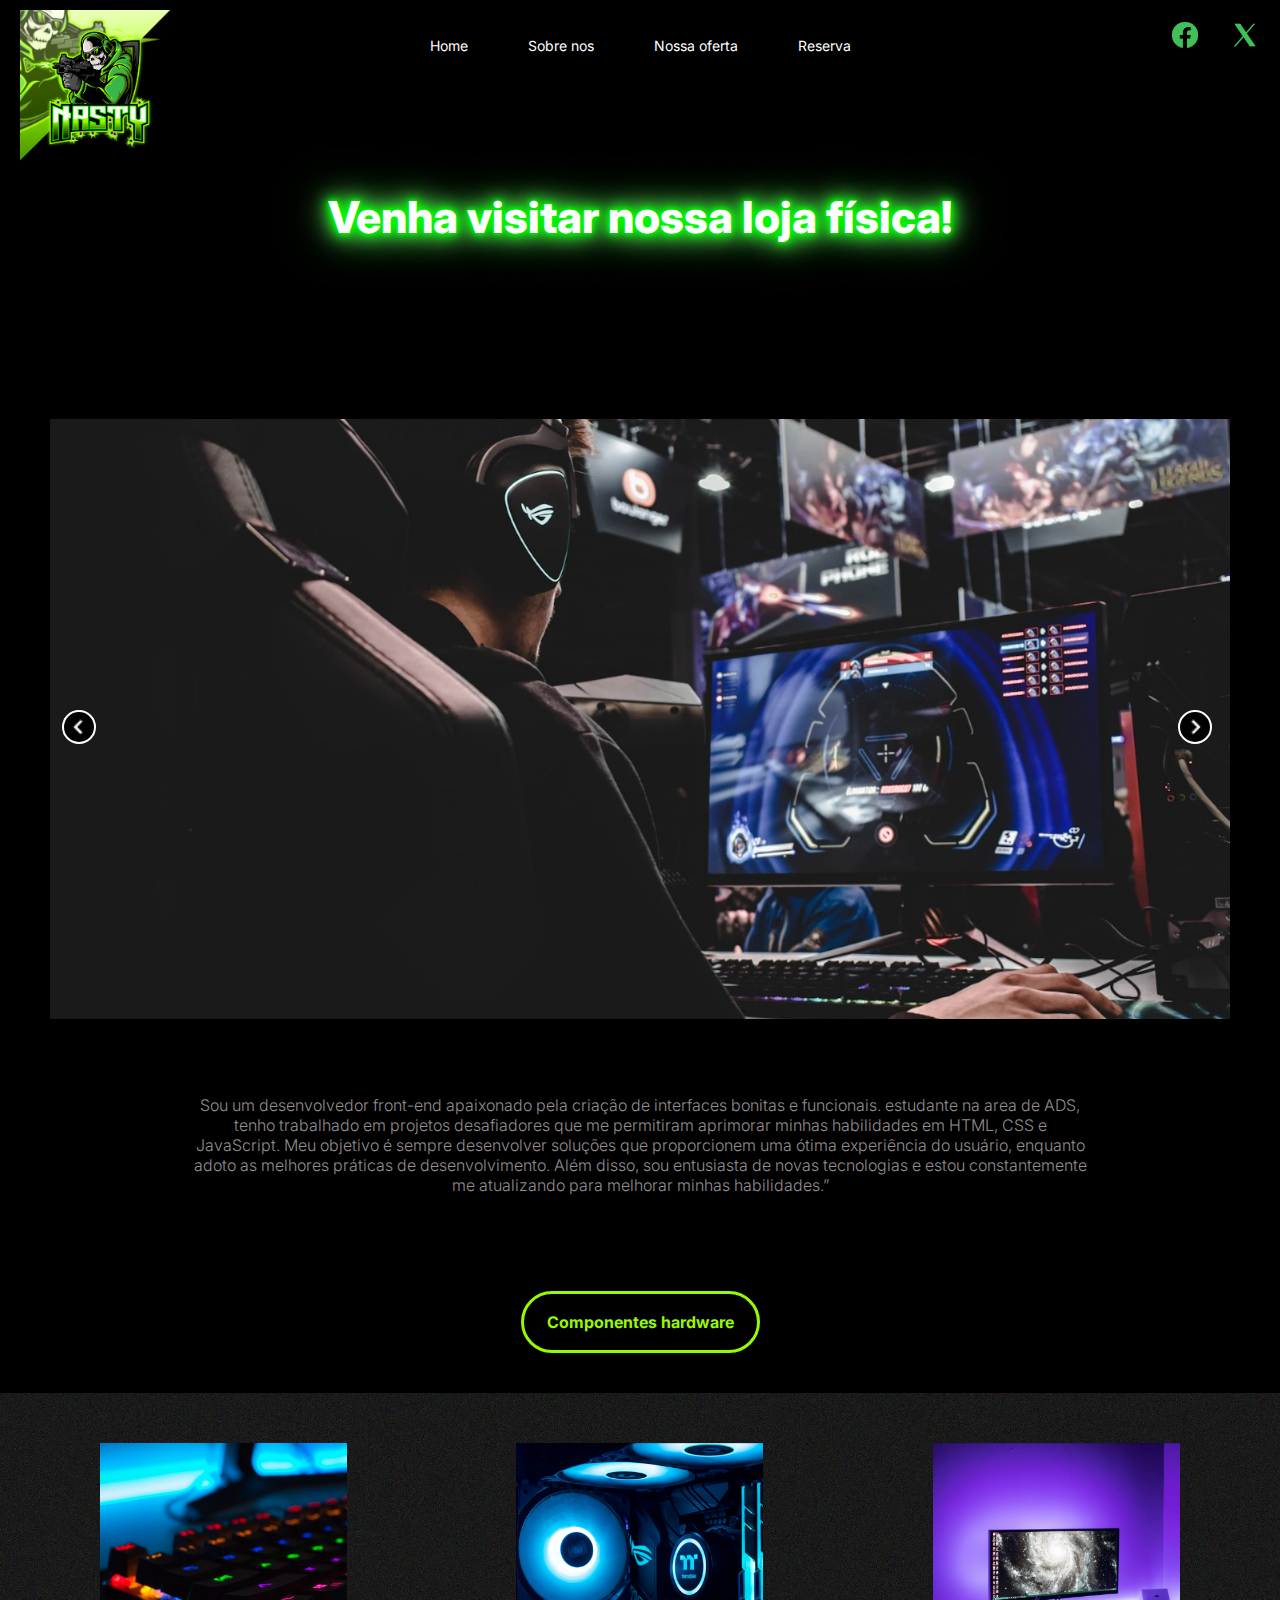
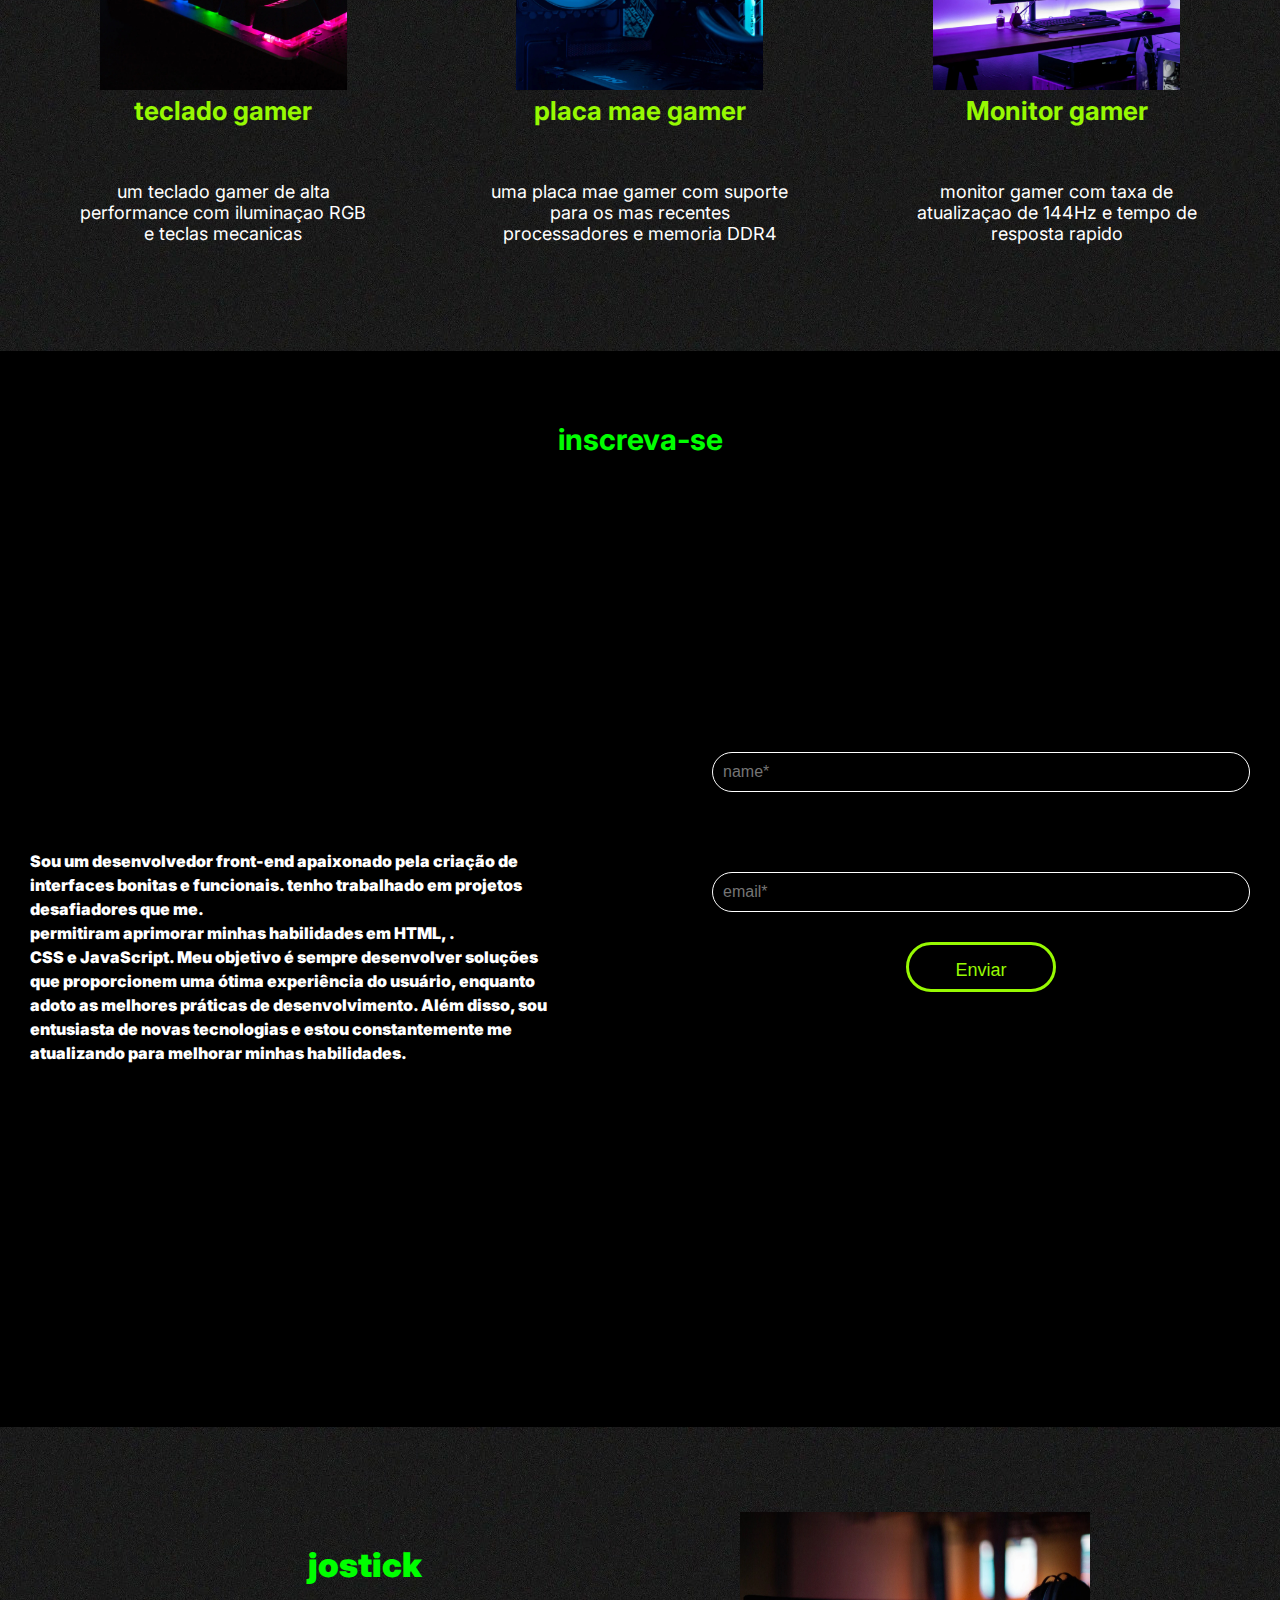
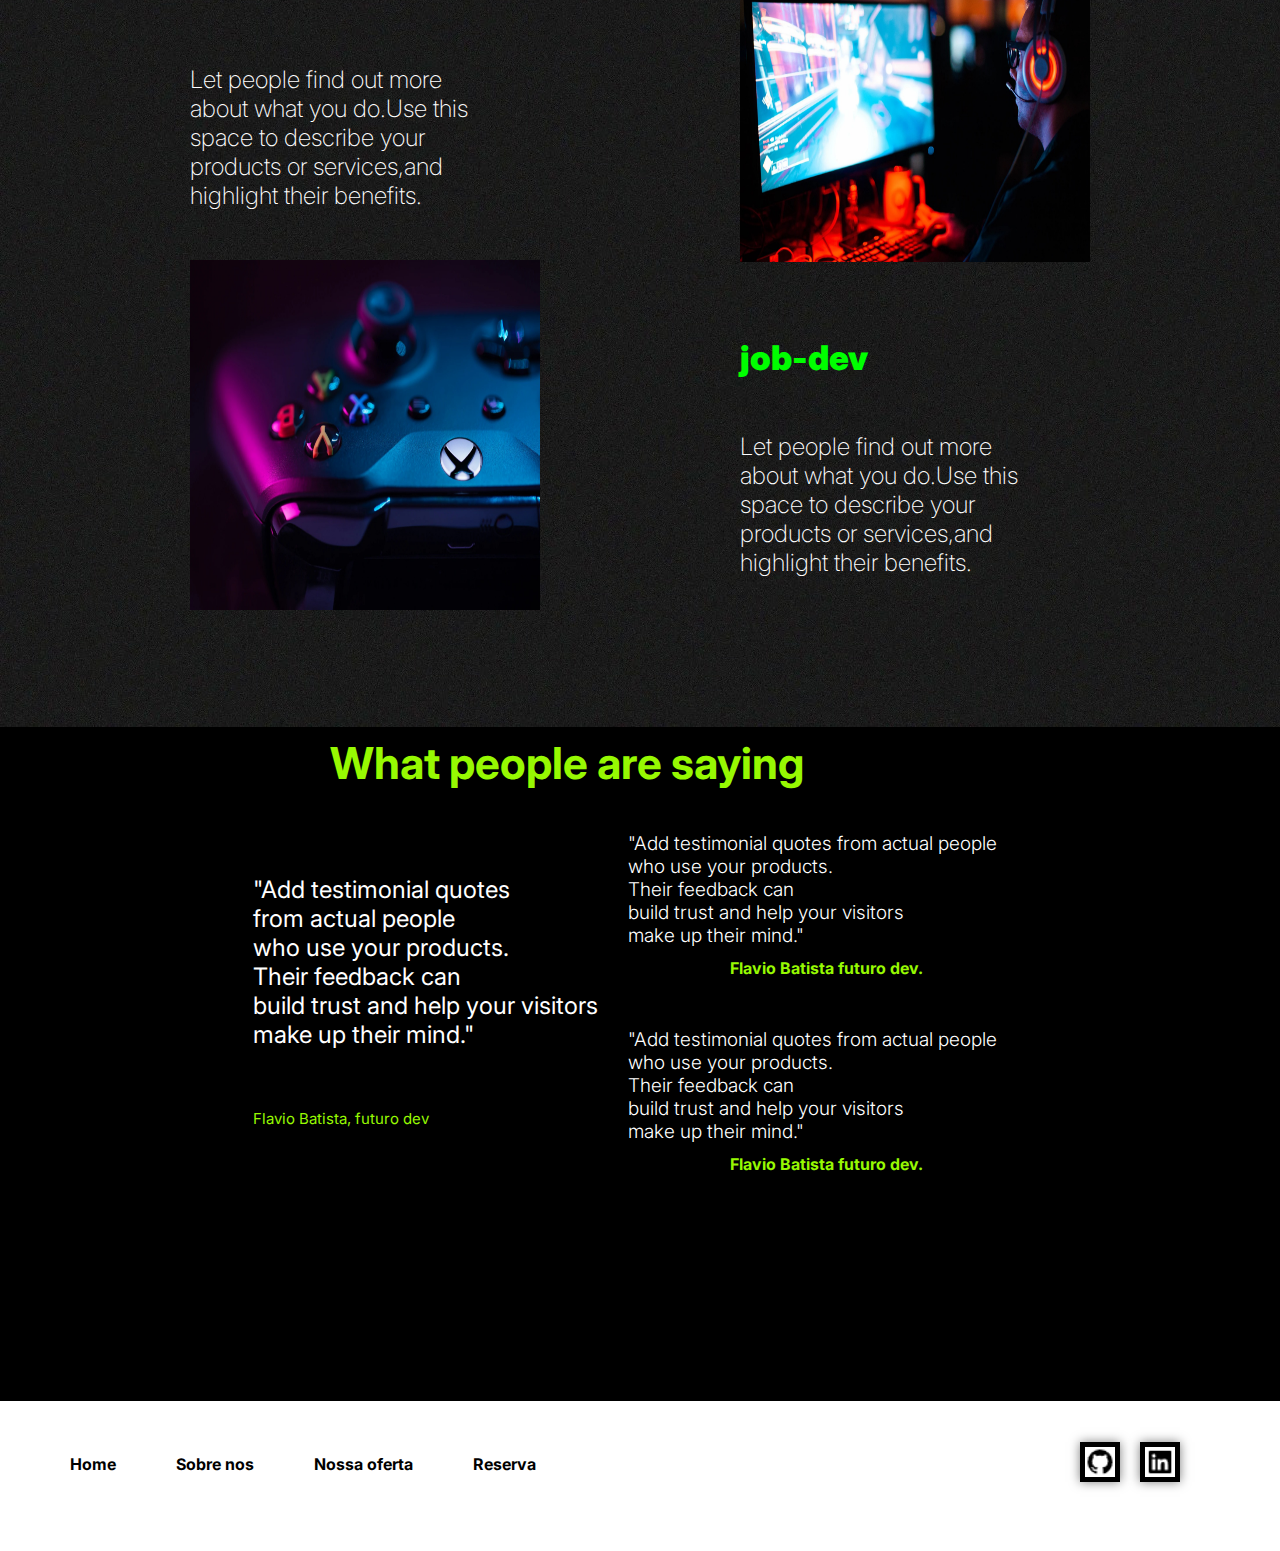
==== index.html @ 07b40cca "meu layout" ====
<!DOCTYPE html>
<html lang="pt-br">

<head>

    <link rel="preconnect" href="https://fonts.googleapis.com">
    <link rel="preconnect" href="https://fonts.gstatic.com" crossorigin>
    <link href="https://fonts.googleapis.com/css2?family=Inter:wght@100..900&display=swap" rel="stylesheet">



    <meta charset="UTF-8" />
    <meta http-equiv="X-UA-Compatible" content="IE=adge" />
    <meta name="viewport" content="width=device-width,
     initial-scale=1.0">
    <title>Layout Proprio</title>
    <link rel="stylesheet" href="style.css" />
</head>

<body>

    <header>
        <nav>
            <ul>
                <li><a href="#">Home</a></li>
                <li><a href="sobre-nos.html">Sobre nos</a></li>
                <li><a href="#">Nossa oferta</a></li>
                <li><a href="#">Reserva</a></li>
            </ul>
        </nav>

        <div class="logos">
            <img src="image/icone-x.png" alt="logo X">
            <img src="image/logo-facebook.png" alt="logo-facebook">

        </div>

        <div class="image3">
            <img src="image/logo-game2.png" alt="logo-game">
        </div>
    </header>


    <div class="info-box">
        <p class="neon-text">Venha visitar nossa loja física!</p>
    </div>

    <div class="carousel-container">

        <div class="carousel">
            <img src="image/carousel.img1.jpg" alt="imagem 1">
            <img src="image/carousel.img2.jpg" alt="imagem 2">
        </div>

        <div class="carousel-buttons">
            <button id="prev-button"><img src="image/arrow-left.png"></button>
            <button id="next-button"><img src="image/arrow-right.png"></button>
        </div>
    </div>
    </div>

    <div class="text-box">
        <p>Sou um desenvolvedor front-end apaixonado pela criação de interfaces bonitas e funcionais. estudante na area
            de ADS, tenho trabalhado em projetos desafiadores que me permitiram aprimorar minhas habilidades em HTML,
            CSS e JavaScript. Meu objetivo é sempre desenvolver soluções que proporcionem uma ótima experiência do
            usuário, enquanto adoto as melhores práticas de desenvolvimento. Além disso, sou entusiasta de novas
            tecnologias e estou constantemente me atualizando para melhorar minhas habilidades.”</p>

    </div>

    <div class="quote-box">
        <p>Componentes hardware</p>
    </div>

    <div class="image-container">

        <div class="image-item">
            <img src="image/teclado-img.jpg" alt="teclado">
            <h1>teclado gamer</h1>
            <p>um teclado gamer de alta performance com iluminaçao RGB e teclas mecanicas</p>
        </div>
        <div class="image-item">
            <img src="image/placa-mae.jpg" alt="placa mãe">
            <h1>placa mae gamer</h1>
            <p>uma placa mae gamer com suporte para os mas recentes processadores e memoria DDR4</p>
        </div>
        <div class="image-item">
            <img src="image/monitor-img.jpg" alt="monitor">
            <h1>Monitor gamer</h1>
            <p>monitor gamer com taxa de atualizaçao de 144Hz e tempo de resposta rapido</p>
        </div>
    </div>



    <section class="section-login">
        <p>inscreva-se</p>
    </section>

    <section class="form-section">
        <div class="text-container">
            <p>Sou um desenvolvedor front-end apaixonado pela criação de interfaces bonitas e funcionais.
                tenho trabalhado em projetos desafiadores que me.<br>
                permitiram aprimorar minhas habilidades em HTML, .<br>CSS e JavaScript.
                Meu objetivo é sempre desenvolver soluções que
                proporcionem uma ótima experiência do usuário,
                enquanto adoto as melhores práticas de desenvolvimento.
                Além disso, sou entusiasta de novas tecnologias
                e estou constantemente me atualizando para melhorar
                minhas habilidades.
            </p>
        </div>
        <div class="form-container">
            <input type="text" id="name" placeholder="name*">
            <input type="email" placeholder="email*">
            <button type="submit">Enviar</button>
        </div>
    </section>





    <section class="section4-box">
        <div class="box1-section4">

            <h1>jostick</h1>

            <p>Let people find out more<br>
                about what you do.Use this<br>
                space to describe your<br>
                products or services,and<br>
                highlight their benefits.</p>

            <img src="image/controle-img.jpg" alt="controle gamer">
        </div>




        <div class="box2-section4">

            <img src="image/dev-img.jpg" alt="dev no trabalho">

            <h2>job-dev</h2>

            <p>Let people find out more<br>
                about what you do.Use this<br>
                space to describe your<br>
                products or services,and<br>
                highlight their benefits.</p>
            </p>

        </div>

    </section>




    <section class="section5-box">

        <div class="text-section5">
            <h1>What people are saying</h1>
        </div>

        <div class="container">
            <div class="son1-box">
                <p>"Add testimonial quotes<br>
                    from actual people<br>
                    who use your products.<br>
                    Their feedback can<br>
                    build trust and help your visitors<br>
                    make up their mind."</p>

                <h2>Flavio Batista, futuro dev</h2>
            </div>

            <div class="son2-box">
                <p>"Add testimonial quotes from actual people<br>
                    who use your products.<br>
                    Their feedback can<br>
                    build trust and help your visitors<br>
                    make up their mind."</p>

                <h1>Flavio Batista futuro dev.</h1>

                <p>"Add testimonial quotes from actual people<br>
                    who use your products.<br>
                    Their feedback can<br>
                    build trust and help your visitors<br>
                    make up their mind."</p>
                <h1>Flavio Batista futuro dev.</h1>
            </div>
        </div>

    </section>



    <section class="section-footer">
        <nav>
            <ul>
                <li><a href="#">Home</a></li>
                <li><a href="sobre-nos.html">Sobre nos</a></li>
                <li><a href="#">Nossa oferta</a></li>
                <li><a href="#">Reserva</a></li>
            </ul>
        </nav>

        <div class="footer">
            <a href="https://github.com/Batistabjj">
                <img src="image/github-logo-24.png" alt="logo github">
            </a>



            <a
                href="https://www.linkedin.com/in/fl%C3%A1vio-batista-013387202?utm_source=share&utm_campaign=share_via&utm_content=profile&utm_medium=android_app">
                <img src="image/linkedin-square-logo-24.png" alt="logo linkedin">
            </a>
        </div>


    </section>




























    <script src=" carousel.js"></script>
</body>

</html>
---- style.css ----
html,
body {
    margin: 0;
    padding: 0;
    width: 100%;
    height: 100%;
    margin: 0;
    display: flex;
    flex-direction: column;
    align-items: center;
    background: black;
    color: white;
    font-family: 'inter', sans-serif;
    display: block;

}


body {
    overflow-x: hidden;
}


header {
    width: 100%;
    padding: 10px 20px;
    box-sizing: border-box;
    position: relative;


}

.header-content {
    display: flex;
    flex-direction: column;
}

header h1 {
    margin: 0;
    padding: 0;

}

nav {
    margin-top: 25px;
}

nav ul {
    list-style-type: none;
    margin: 0;
    padding: 0;
    display: flex;
    justify-content: center;
}

nav ul li {
    margin-right: 20px;
}

nav ul li:last-child {
    margin-right: 0;
}



nav ul li a {
    text-decoration: none;
    padding: 0px 20px;
    color: white;
    font-size: 14px;

}

nav ul li a:hover {
    text-shadow: 0 0 5px #00ff00, 0 0 10px #00ff00, 0 0 15px #00ff00, 0 0 20px #00ff00, 0 0 30px, 0 0 #00ff00, 0 0 50px #00ff00;
    padding: 20px;
    transform: translateY(-10px);
    /* Mover o botão para cima */
}

.logos {
    cursor: pointer;
    position: absolute;
    top: 20px;
    right: 20px;
    display: flex;
    flex-direction: row-reverse;
    align-items: center;
    justify-content: flex-end;


}

.logos img {
    width: 30px;
    height: 30PX;
    margin-left: 30px;
}


.image3 {
    position: absolute;
    top: 10px;
    left: 20px;




}

.image3 img {
    width: 150px;
    height: auto;

}

.logos img:last-child {
    margin-bottom: 0;
}

.carousel-container {
    width: 1180px;
    height: 600px;
    /*width: 78%;*/
    margin: 160px auto 20px auto;
    background-color: black;
    box-sizing: border-box;
    overflow-x: auto;
    white-space: nowrap;
    scroll-snap-type: x mandatory;
    max-width: 100vw;
    display: flex;
    justify-content: center;
    scroll-behavior: smooth;
    -ms-overflow-style: none;
    scrollbar-width: none;
    position: relative;
}





.carousel img {

    flex: 0 0 auto;
    width: 100vw;
    /* height: 100%; */

    object-fit: cover;


    scroll-snap-align: start;
    scroll-snap-stop: always;
    border-radius: 0%;


}

.carousel {

    scroll-snap-type: x mandatory;
    display: flex;
    width: 100%;
}





.carousel-container::before {
    left: 10px;
    border-top: 4px solid transparent;
    border-bottom: 4px solid transparent;
    border-left: 4px solid white;
}

.carousel-container::after {
    right: 10px;
    border-top: 4px solid transparent;
    border-bottom: 4px solid transparent;
    border-left: 4px solid white;


}

.carousel-container:hover::before,
.carousel-container:hover::after {
    opacity: 1;
}


.carousel-buttons {
    position: absolute;
    bottom: 55px;
    left: 45%;
    transform: translateX(-50);
    display: flex;
    gap: 20px;
}

#prev-button,
#next-button {

    position: absolute;

    border: 2px solid white;
    border-radius: 50%;

    background-color: transparent;
    border: none;
    cursor: pointer;
    display: flex;
    align-items: center;
    justify-content: center;
    top: -255px;
}

#prev-button img,
#next-button img {
    background-color: white;
    width: 30px;
    height: auto;
    border: 2px solid black;
    border-radius: 50%;
    filter: invert(100%);
}

#prev-button {
    position: absolute;
    right: 479px;
    top: -255px;

}

#next-button {
    position: absolute;
    left: 591px;

}

.info-box {
    padding: 15px;
    margin: 1px 0;
    background-color: transparent;
    border: transparent;
    text-align: center;
    font-weight: 800;
    margin-top: 110px;
    position: relative;
}

.neon-text {
    font-size: 44px;
    margin: 0;
    color: #fff;
    text-shadow: 0 0 5px #00ff00, 0 0 10px #00ff00, 0 0 15px #00ff00, 0 0 20px #00ff00, 0 0 30px, 0 0 #00ff00, 0 0 50px #00ff00;
}

.text-box {
    padding: 40px;
    background-color: black;
    margin: 20px auto;
    width: 70%;
    text-align: center;
    color: rgb(148, 141, 146);
    font-weight: 300;

}

.quote-box {
    display: flex;
    justify-content: center;
    align-items: center;
    border: 3px solid #97f902;
    color: #97f902;
    margin: 40px auto;
    border-radius: 500px;
}

.quote-box {
    width: 233px;
    height: 56px;
    font-size: 16px;
}




.quote-box p {
    font-weight: bold;
}

.image-container {
    background-image: url('image/background.img.jpg');
    height: 518px;
    padding: 20px;
    display: flex;
    align-items: flex-start;
    justify-content: space-around;
    gap: 10px;
    flex-wrap: wrap;
}

.image-item {
    display: flex;
    flex-direction: column;
    align-items: center;
    text-align: center;
    max-width: 300px;
    margin-top: 30px;
}

.image-item img {
    width: 247px;
    height: 247px;
    max-width: 300px;
    max-height: 250px;

}

.image-item h1 {
    color: #97f902;
    margin-top: 5px;
    font-size: 26px;

    font-weight: bold;
}

.image-item p {
    color: #ffffff;
    margin-top: 5px;
    font-size: 18px;
}

.section-login p {
    display: flex;
    justify-content: center;
    color: #00ff00;
    font-weight: bold;
    font-size: 30px;
    padding-top: 40px;



}

.section-login {


    text-align: right;
    margin-bottom: 20px;
}

.form-section {
    display: flex;
    justify-content: flex-end;
}

.message-box {
    background-color: black;
    padding: 20px;
    border-radius: 10px;
    width: 200px;
    height: fit-content;
    position: absolute;
    left: 150px;
    font-weight: 1000;


}



.form-section {
    display: flex;
    justify-content: space-between;
    align-items: center;
    flex-wrap: wrap;
    gap: 20px;
    height: 100vh;
    padding: 20px;
}

.text-container {

    max-width: 45%;
    box-sizing: border-box;
    padding: 10px;
}

.text-container p {
    margin: 0;
    line-height: 1.5;
    word-wrap: break-word;
    font-weight: 1000;
}

.form-container {
    flex: 1;
    display: flex;
    flex-direction: column;
    gap: 10px;
    max-width: 45%;
    box-sizing: border-box;
    padding: 10px;
    align-items: center;
    position: relative;
    margin-bottom: 40px;
}


.form-container input[type="text"],
.form-container input[type="email"] {
    padding: 10px;
    font-size: 16px;
    background-color: black;
    color: white;
    border-radius: 50px;
    border: 1px solid white;
    width: 100%;
    box-sizing: border-box;
}

.form-container input[type="text"] {
    align-self: flex-start;
    margin-top: -130px;
}

.form-container input[type="email"] {

    margin-top: 70px;
}






.form-container button {
    padding: 15px;
    font-size: 18px;
    background-color: black;
    border: 3px solid #97f902;
    border-radius: 60px;
    cursor: pointer;
    color: #97f902;
    width: 150px;
    height: 50px;
    margin-top: 20px;
}








.section4-box {
    display: flex;
    background-image: url(image/background.img.jpg);
    justify-content: center;
    align-items: center;
    height: 100%;
    width: auto;
    /* border: 1px solid rgb(168, 6, 6); */
    gap: 200px;

}

.box1-section4 {
    display: flex;
    /* border: 1px solid purple; */
    flex-direction: column;
    gap: 30px;

}

.box1-section4 h1 {
    font-weight: 1000;
    font-size: 34px;
    color: #00ff00;

}

.box1-section4 p {
    display: flex;
    font-size: 24px;
    font-weight: 200;
    padding: auto;
    margin: 0px 0px 20px;

}



.box2-section4 {
    display: flex;
    /*  border: 1px solid red; */
    flex-direction: column;
    gap: 25px;

}

.box2-section4 h2 {
    font-weight: 1000;
    font-size: 34px;
    color: #00ff00;

}

.box2-section4 p {
    display: flex;
    font-size: 24px;
    font-weight: 200;
    padding: auto;
    margin: 0px 0px 20px;

}

.box1-section4 img {
    width: 350px;
    height: 350px;
}

.box2-section4 img {
    width: 350px;
    height: 350px;
}



.section5-box {
    height: 73vh;
}



.text-section5 {
    display: flex;
    align-items: center;
    justify-content: center;
    height: 88px;
    width: 515px;
    margin-top: 17px;
    margin-left: 309px;
}

.text-section5>h1 {
    color: #97f902;
    font-size: 44px;
}

.son1-box {

    font-size: 24px;
    font-weight: 400;
    margin-bottom: 40px;
}

.son1-box p {
    margin: 0px;
    margin-bottom: 60px;

}

.son1-box h2 {
    font-size: 15px;
    color: #97f902;
    padding-right: 120px;
    /*  border: 1px solid orangered; */
}


.son2-box {

    flex-direction: column;
    display: flex;

}


.son2-box p {

    font-size: 19px;
    font-weight: 300;
    padding: auto;
    margin: 0px 30px 30px;

}

.son2-box h1 {
    font-size: 16px;
    color: #97f902;
    padding-right: 10px;
    margin-left: 38px;
    margin-top: -19px;
    /*  border: 1px solid rebeccapurple; */


}

.container {
    display: flex;
    align-items: center;
    justify-content: center;

}

.section-footer {
    display: flex;
    flex-direction: row;
    justify-content: space-between;
    align-items: center;
    height: 100px;
    padding: 0px 0px 50px;


    background-color: #fff;
}







.section-footer ul {
    display: flex;
    justify-content: center;
    align-items: center;
    margin-left: 50px;
    /*  border: 1px solid red; */

}









.section-footer a {
    color: black;
    font-size: 16px;
    font-weight: bold;


}

.footer {
    display: flex;
    width: 100px;
    margin-right: 100px;
    margin-top: 25px;
    gap: 20px;
    /*  border: 1px solid rgb(23, 11, 131); */

}

.footer img {
    width: 30px;
    height: 30PX;
    border: 5px solid #000;
    box-shadow: 0 0 10px rgb(0, 0, 0, 0.5);
    cursor: pointer;


}




.sobre-nos {
    display: flex;
    flex-direction: row;
    align-items: center;
    justify-content: space-between;
    height: 100px;
    padding: 0px 0px 50px;
    background-color: black;
   /* border: 1px solid orangered; */


}

.logo-game img {
    height: 150px;
    width: 150px;
    margin-top: 50px;
  /*  border: 1px solid white;*/
}

.rodape1 {
    display: flex;
    margin-right: 50px;
    gap: 20px;
   /* border: 1px solid purple;*/
   
    

}

.rodape1 img {
    width: 30px;
    height: 30PX;
    margin-top: 25px;
    cursor: pointer;
   /* border: 1px solid purple;*/
}
   

.titulo{
    display: flex;
   /* border: 1px solid purple; */
    justify-content: center;
    font-size: 24px;
    font-weight: 700;
    margin-top: 30px;
    color: #00ff00;
}

.texto-botao{
    display: flex;
    justify-content: center;
    align-items: center;
    gap: 100px;
    margin-top: 25px;

   /* border: 1px solid aqua; */
}

.texto-botao a{
    font-size: 16px;
    font-weight: 400;
    
}

.texto-botao h1{
    font-size: 16px;
    font-weight: 700;
    border: 3px solid #97f902;
    border-radius: 50px;
    padding: 20px 40px;
    cursor: pointer;
    
    
    
    color: #00ff00;
}






.nossos-produtos {
    display: flex;
    flex-direction: column;
    align-items: center;
    margin-top: 100px;
    background-image: url('image/background.img.jpg');
    padding: 20px; /* Espaçamento dentro do contêiner */
 /*   border: 1px solid purple;  */
}

.imagens {
    display: flex;
    justify-content: center;
    gap: 20px; /* Espaçamento entre as colunas */
}

.coluna {
    display: flex;
    flex-direction: column;
    gap: 20px; /* Espaçamento entre as imagens */
    align-items: center;
}

.nossos-produtos img {
    height: 330px;
    width: 330px;
}

h1 {
    margin: 0;
     margin-bottom: 50px;/* Espaçamento abaixo do título */
    text-align: center;
    color: #00ff00;
}

h2{
    font-size: 16px;
    font-weight: 400;
    margin-top: 50px;
    
}


.informacao-produtos {
    display: flex;
    justify-content: center;
    align-items: center;
    margin-top: 30px;
    gap: 40px;

}

.produtos-caixa1{
    display: flex;
    flex-direction: column;
    align-items: center;


 /*   border: 1px solid #00ff00;  */


}



.produtos-caixa2{

    display: flex;
    flex-direction: column;
    align-items: center;
 /*   border: 1px solid aqua;  */

}
   
   


.produtos-caixa1 h2 {
    font-size: 16px;
    font-weight: 700;
    border-radius: 50px;
    padding: 20px 40px;
    height: auto;
    width: auto;
    cursor: pointer;
    border: 3px solid #97f902;  
    
}

.produtos-caixa2 h2 {
    font-size: 16px;
    font-weight: 700;
    border: 3px solid #97f902;
    border-radius: 50px;
    padding: 20px 40px;
    cursor: pointer;
    
}

.penultima-secao{
    display: flex;
    background-image: url('image/background.img.jpg');
    flex-direction: column;
    justify-content: center;
    height: auto;
    width: auto;
    align-items: center;
   
    margin-top: 100px;
    padding: 20px 100px;
    gap: 30px;
    font-size: 24px;
    font-weight: 700;
}

.penultima-secao h3{
    font-size: 16px;
    font-weight: 400;
    color: #00ff00;
}



     
   























   

.secao-final {
    display: flex;
    flex-direction: row;
    justify-content: space-between;
    align-items: center;
    height: 100px;
    padding: 0px 0px 50px;


    background-color: #fff;
}



.secao-final ul {
    display: flex;
    justify-content: center;
    align-items: center;
    margin-left: 50px;
    /*  border: 1px solid red; */

}









.secao-final a {
    color: black;
    font-size: 16px;
    font-weight: bold;


}

.imagens-final {
    display: flex;
    width: 100px;
    margin-right: 100px;
    margin-top: 25px;
    gap: 20px;
    /*  border: 1px solid rgb(23, 11, 131); */

}

.imagens-final img {
    width: 30px;
    height: 30PX;
    border: 5px solid #000;
    box-shadow: 0 0 10px rgb(0, 0, 0, 0.5);
    cursor: pointer;


}
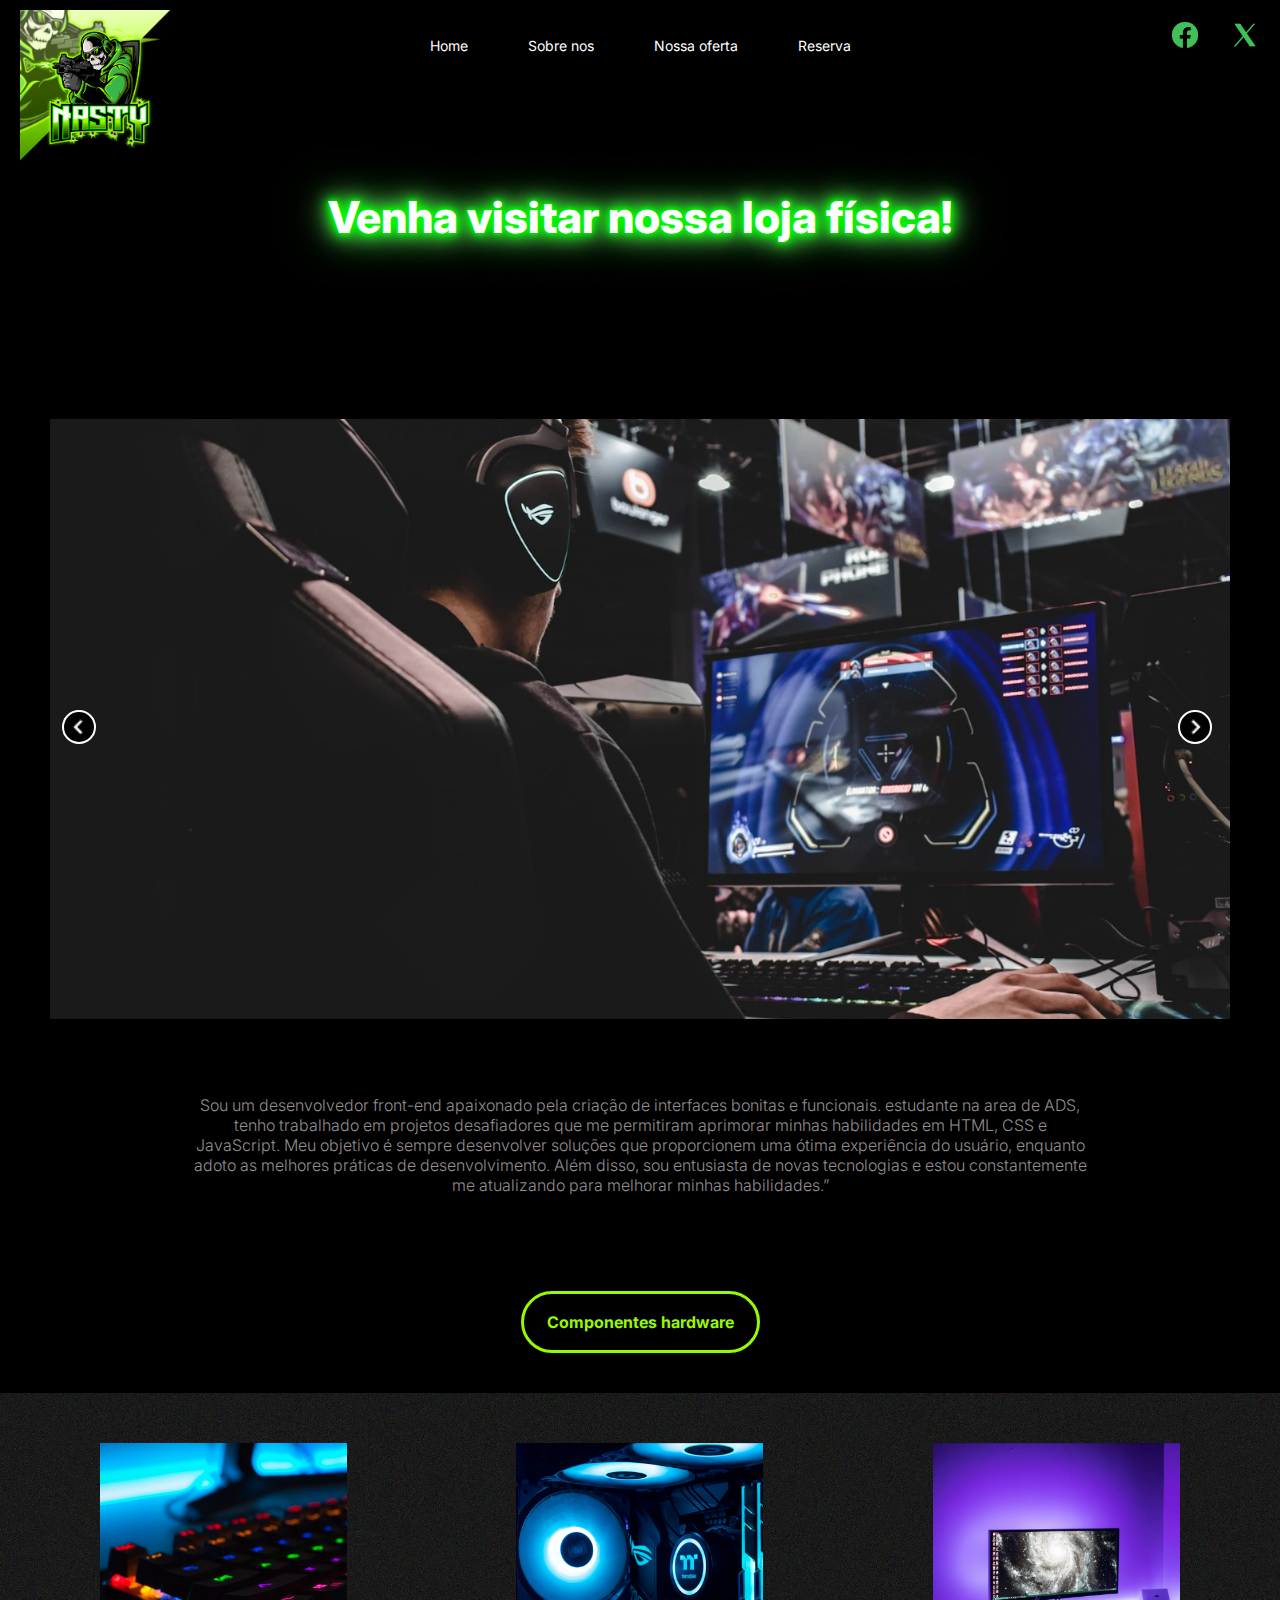
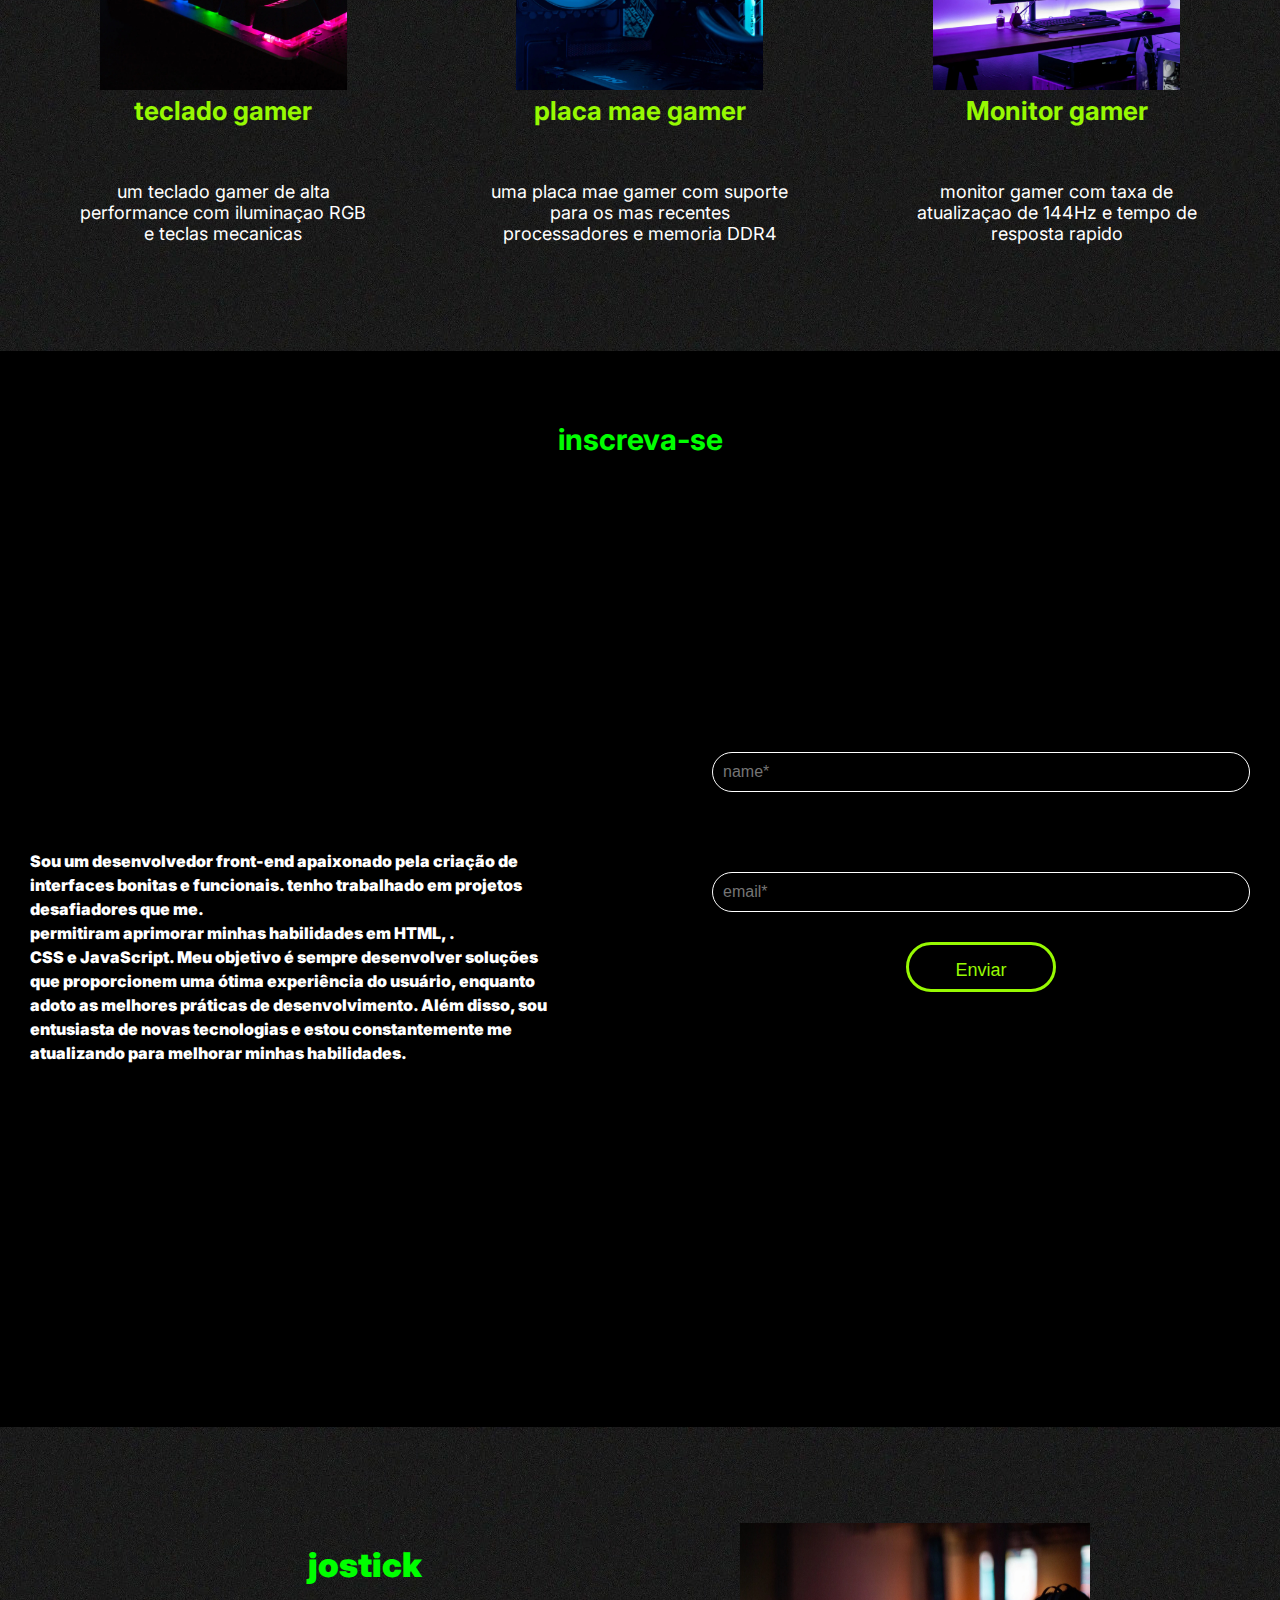
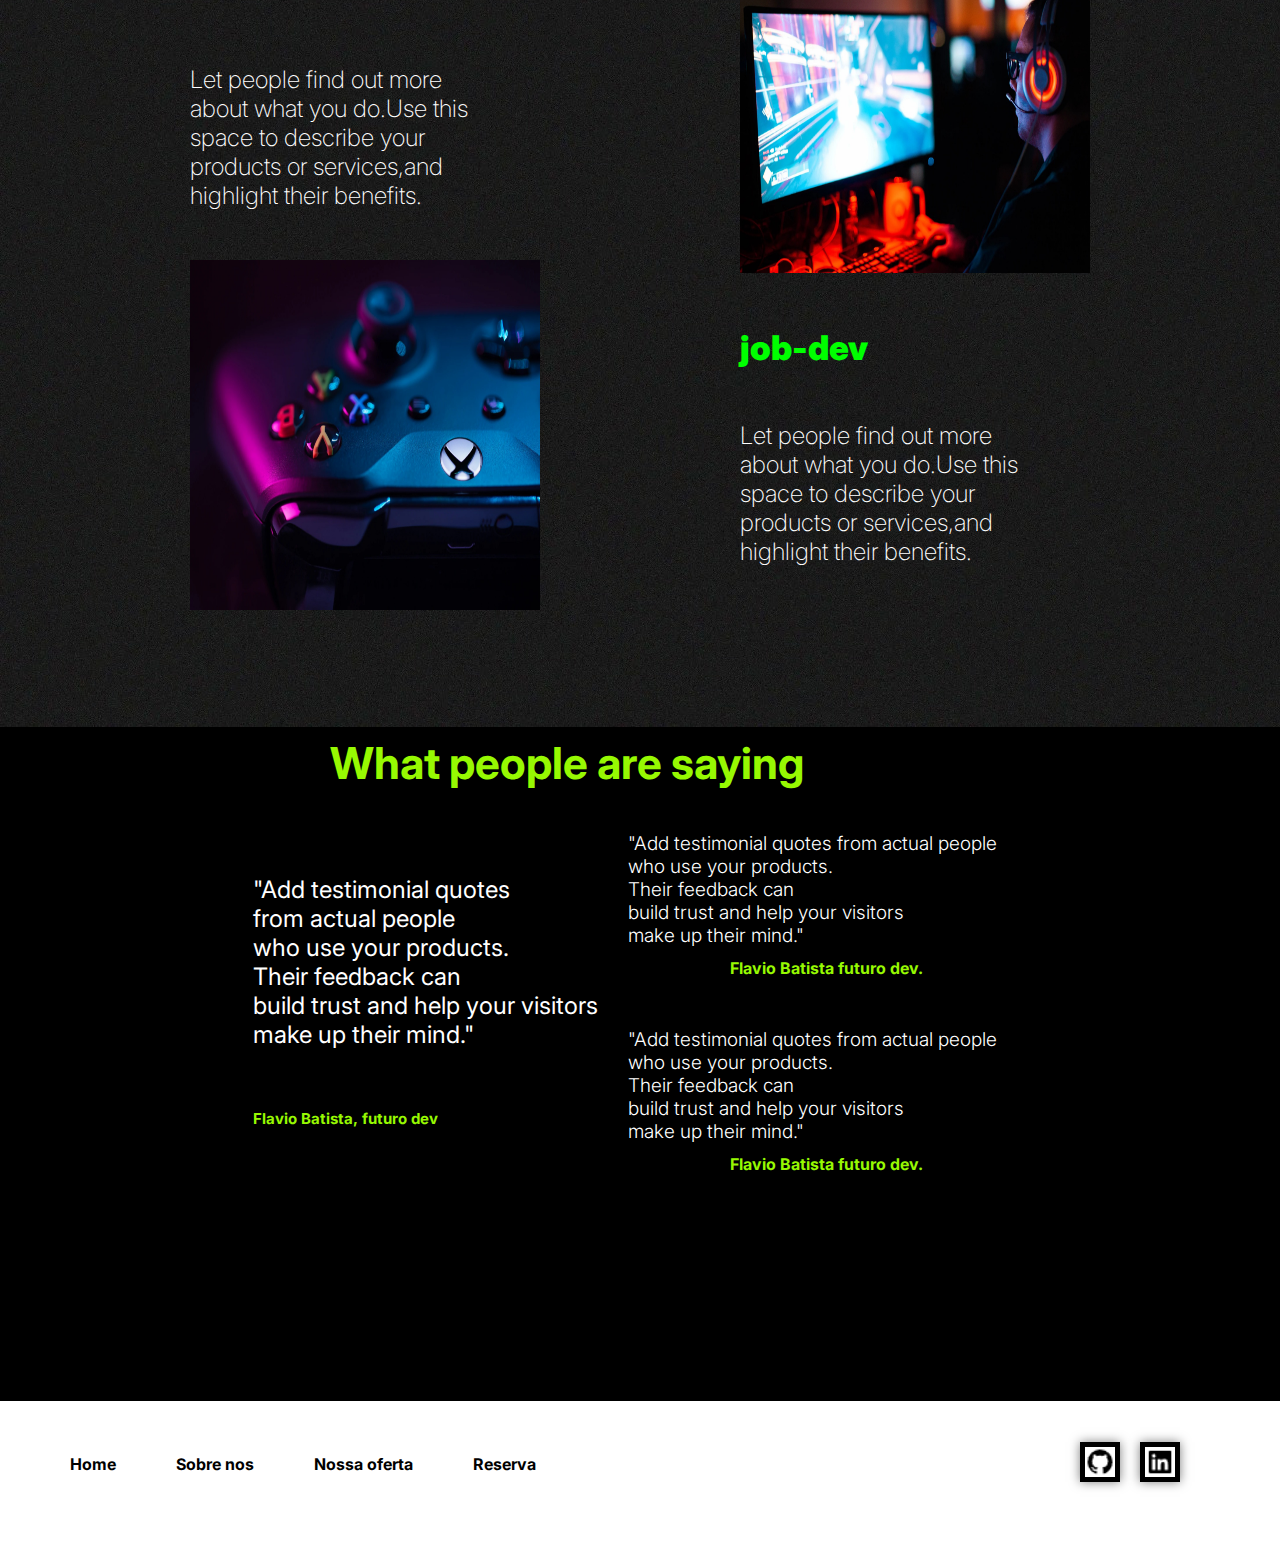
==== commit 93a73256: "meu layout" ====
--- a/index.html
+++ b/index.html
@@ -22,10 +22,10 @@
     <header>
         <nav>
             <ul>
-                <li><a href="#">Home</a></li>
+                <li><a href="index.html">Home</a></li>
                 <li><a href="sobre-nos.html">Sobre nos</a></li>
-                <li><a href="#">Nossa oferta</a></li>
-                <li><a href="#">Reserva</a></li>
+                <li><a href="nossa-oferta.html">Nossa oferta</a></li>
+                <li><a href="reserva.html">Reserva</a></li>
             </ul>
         </nav>
 
@@ -57,7 +57,7 @@
             <button id="next-button"><img src="image/arrow-right.png"></button>
         </div>
     </div>
-    </div>
+    
 
     <div class="text-box">
         <p>Sou um desenvolvedor front-end apaixonado pela criação de interfaces bonitas e funcionais. estudante na area
--- a/style.css
+++ b/style.css
@@ -682,7 +682,7 @@
     height: 100px;
     padding: 0px 0px 50px;
     background-color: black;
-   /* border: 1px solid orangered; */
+    /* border: 1px solid orangered; */
 
 
 }
@@ -691,16 +691,16 @@
     height: 150px;
     width: 150px;
     margin-top: 50px;
-  /*  border: 1px solid white;*/
+    /*  border: 1px solid white;*/
 }
 
 .rodape1 {
     display: flex;
     margin-right: 50px;
     gap: 20px;
-   /* border: 1px solid purple;*/
-   
-    
+    /* border: 1px solid purple;*/
+
+
 
 }
 
@@ -709,13 +709,13 @@
     height: 30PX;
     margin-top: 25px;
     cursor: pointer;
-   /* border: 1px solid purple;*/
-}
-   
-
-.titulo{
-    display: flex;
-   /* border: 1px solid purple; */
+    /* border: 1px solid purple;*/
+}
+
+
+.titulo {
+    display: flex;
+    /* border: 1px solid purple; */
     justify-content: center;
     font-size: 24px;
     font-weight: 700;
@@ -723,80 +723,97 @@
     color: #00ff00;
 }
 
-.texto-botao{
+.texto-botao {
     display: flex;
     justify-content: center;
     align-items: center;
     gap: 100px;
     margin-top: 25px;
 
-   /* border: 1px solid aqua; */
-}
-
-.texto-botao a{
+    /* border: 1px solid aqua; */
+}
+
+.texto-botao a {
     font-size: 16px;
     font-weight: 400;
-    
-}
-
-.texto-botao h1{
+
+}
+
+.texto-botao h1 {
     font-size: 16px;
     font-weight: 700;
     border: 3px solid #97f902;
     border-radius: 50px;
     padding: 20px 40px;
     cursor: pointer;
+
+
+
+    color: #00ff00;
+}
+
+
+
+
+
+
+.nossos-produtos {
+    display: flex;
+    flex-direction: column;
+    align-items: center;
+    margin-top: 100px;
+    background-image: url('image/background.img.jpg');
+    padding: 20px;
+    
+    /* Espaçamento dentro do contêiner */
+    /*   border: 1px solid purple;  */
+}
+
+.imagens {
+    display: flex;
+    justify-content: center;
+    gap: 20px;
+
+
+
+    max-width: 660px;
+    /* Espaçamento entre as colunas */
+}
+
+.coluna {
+    display: flex;
+    flex-direction:column;
+    gap: 20px;
+    /* Espaçamento entre as imagens */
+    align-items: center;
+}
+
+.nossos-produtos img {
+    height: 300px;
+    width: 300px;
+    object-fit: cover;
+}
+
+h1 {
+    margin: 0;
+    margin-bottom: 50px;
+    /* Espaçamento abaixo do título */
+    text-align: center;
+    color: #00ff00;
+}
+
+.nossos-produtos h2 {
+    display: flex;
+
+    margin-left: 35px;
     
     
-    
-    color: #00ff00;
-}
-
-
-
-
-
-
-.nossos-produtos {
-    display: flex;
-    flex-direction: column;
-    align-items: center;
-    margin-top: 100px;
-    background-image: url('image/background.img.jpg');
-    padding: 20px; /* Espaçamento dentro do contêiner */
- /*   border: 1px solid purple;  */
-}
-
-.imagens {
-    display: flex;
-    justify-content: center;
-    gap: 20px; /* Espaçamento entre as colunas */
-}
-
-.coluna {
-    display: flex;
-    flex-direction: column;
-    gap: 20px; /* Espaçamento entre as imagens */
-    align-items: center;
-}
-
-.nossos-produtos img {
-    height: 330px;
-    width: 330px;
-}
-
-h1 {
-    margin: 0;
-     margin-bottom: 50px;/* Espaçamento abaixo do título */
-    text-align: center;
-    color: #00ff00;
-}
-
-h2{
+
     font-size: 16px;
     font-weight: 400;
     margin-top: 50px;
     
+
 }
 
 
@@ -809,54 +826,67 @@
 
 }
 
-.produtos-caixa1{
-    display: flex;
-    flex-direction: column;
-    align-items: center;
-
-
+.produtos-caixa1 {
+    display: flex;
+    flex-direction: column;
+    justify-content: center;
+    align-items: center;
  /*   border: 1px solid #00ff00;  */
-
-
-}
-
-
-
-.produtos-caixa2{
-
-    display: flex;
-    flex-direction: column;
+}
+    
+.produtos-caixa1 a{
+    display: flex;
+    justify-content: center;
+  /*  border: 1px solid green; */
+}
+
+.produtos-caixa2 a{
+    display: flex;
+    justify-content: center;
+ /*   border: 1px solid green; */
+
+}
+
+
+
+
+.produtos-caixa2 {
+
+    display: flex;
+    flex-direction: column;
+    justify-content: center;
     align-items: center;
  /*   border: 1px solid aqua;  */
-
-}
-   
-   
+    
+
+}
+
+
 
 
 .produtos-caixa1 h2 {
     font-size: 16px;
     font-weight: 700;
     border-radius: 50px;
-    padding: 20px 40px;
+    padding: 10px 70px;
     height: auto;
     width: auto;
     cursor: pointer;
-    border: 3px solid #97f902;  
-    
+   border: 2px solid #97f902; 
+
 }
 
 .produtos-caixa2 h2 {
     font-size: 16px;
     font-weight: 700;
-    border: 3px solid #97f902;
+    border: 2px solid #97f902;
     border-radius: 50px;
-    padding: 20px 40px;
-    cursor: pointer;
-    
-}
-
-.penultima-secao{
+    padding: 10px 70px;
+    cursor: pointer;
+
+}
+
+.penultima-secao {
     display: flex;
     background-image: url('image/background.img.jpg');
     flex-direction: column;
@@ -864,7 +894,7 @@
     height: auto;
     width: auto;
     align-items: center;
-   
+
     margin-top: 100px;
     padding: 20px 100px;
     gap: 30px;
@@ -872,41 +902,13 @@
     font-weight: 700;
 }
 
-.penultima-secao h3{
+.penultima-secao h3 {
     font-size: 16px;
     font-weight: 400;
     color: #00ff00;
 }
 
 
-
-     
-   
-
-
-
-
-
-
-
-
-
-
-
-
-
-
-
-
-
-
-
-
-
-
-
-   
-
 .secao-final {
     display: flex;
     flex-direction: row;
@@ -929,10 +931,6 @@
     /*  border: 1px solid red; */
 
 }
-
-
-
-
 
 
 
@@ -966,3 +964,387 @@
 
 }
 
+
+
+
+
+.nossa-oferta {
+    display: flex;
+    flex-direction: row;
+    align-items: center;
+    justify-content: space-between;
+    height: 100px;
+    padding: 0px 0px 50px;
+    background-color: black;
+    /*  border: 1px solid orangered; */
+
+
+}
+
+.logo-game img {
+    height: 150px;
+    width: 150px;
+    margin-top: 50px;
+    /*  border: 1px solid white;*/
+}
+
+.inicio-nossa-oferta {
+    display: flex;
+    margin-right: 50px;
+    gap: 20px;
+    /*   border: 1px solid purple;  */
+
+
+
+}
+
+.inicio-nossa-oferta img {
+    width: 30px;
+    height: 30PX;
+    margin-top: 25px;
+    cursor: pointer;
+    /*  border: 1px solid purple;  */
+}
+
+
+.informacao-ofertas {
+
+
+    display: flex;
+    flex-direction: column;
+    align-items: center;
+    margin-top: 100px;
+    /*    border: 1px solid aqua;  */
+
+
+}
+
+
+
+
+.informacao-ofertas h2 {
+    font-size: 16px;
+    font-weight: 700;
+    border: 3px solid #97f902;
+    border-radius: 50px;
+    padding: 20px 40px;
+    cursor: pointer;
+
+}
+
+
+.precos-produtos {
+    display: flex;
+    flex-direction: column;
+    align-items: center;
+    background-image: url('image/background.img.jpg');
+    gap: 20px;
+    padding: 10px;
+    margin-top: 30px;
+}
+
+
+.precos {
+    display: flex;
+    flex-direction: column;
+    align-items: center;
+    gap: 20px;
+    padding: 10px;
+    margin-top: 30px;
+}
+
+.precos h1 {
+    color: #fff;
+}
+
+.precos span {
+    color: #00ff00;
+}
+
+
+.precos h1,
+.precos a,
+.precos span {
+    margin: 0;
+
+
+
+}
+
+.hardware-oferta {
+    display: flex;
+    flex-direction: row;
+    gap: 15px;
+    justify-content: space-between;
+    margin-top: 100px;
+
+    /*  border: 1px solid purple;*/
+}
+
+
+
+
+.hardware-oferta img {
+    height: 242px;
+    width: 242px;
+
+}
+
+
+
+
+
+
+
+
+.hardware-oferta a {
+    display: flex;
+    font-size: 16px;
+    font-weight: 400;
+    text-align: center;
+    text-align: center;
+    word-wrap: break-word;
+    max-width: 100%;
+
+}
+
+
+
+.prod1-oferta {
+    display: flex;
+    flex-direction: column;
+    align-items: center;
+    gap: 15px;
+
+    /*  border: 1px solid red; */
+
+
+
+}
+
+.prod2-oferta {
+
+    display: flex;
+    flex-direction: column;
+    align-items: center;
+    gap: 15px;
+
+    /*  border: 1px solid red; */
+}
+
+.prod3-oferta {
+    display: flex;
+    flex-direction: column;
+    align-items: center;
+    gap: 15px;
+
+    /*   border: 1px solid red; */
+}
+
+.prod4-oferta {
+    display: flex;
+    flex-direction: column;
+    align-items: center;
+    gap: 15px;
+
+    /*  border: 1px solid red; */
+}
+
+
+.prod1-oferta h1,
+.prod2-oferta h1,
+.prod3-oferta h1,
+.prod4-oferta h1 {
+    margin: 0;
+}
+
+
+.penultima-parte {
+
+
+    display: flex;
+    flex-direction: column;
+    align-items: center;
+    margin-top: 100px;
+    background-image: url('image/background.img.jpg');
+    margin-top: 200px;
+    /*    border: 1px solid aqua;  */
+
+
+}
+
+
+
+
+.penultima-parte h2 {
+    font-size: 16px;
+    font-weight: 700;
+    border: 3px solid #97f902;
+    border-radius: 50px;
+    padding: 20px 40px;
+    cursor: pointer;
+
+}
+
+
+
+
+
+
+
+.secao-final2 {
+    display: flex;
+    flex-direction: row;
+    justify-content: space-between;
+    align-items: center;
+    height: 100px;
+    padding: 0px 0px 50px;
+
+
+    background-color: #fff;
+}
+
+
+
+.secao-final2 ul {
+    display: flex;
+    justify-content: center;
+    align-items: center;
+    margin-left: 50px;
+    /*  border: 1px solid red; */
+
+}
+
+
+
+
+
+.secao-final2 a {
+    color: black;
+    font-size: 16px;
+    font-weight: bold;
+
+
+}
+
+.imagens-final {
+    display: flex;
+    width: 100px;
+    margin-right: 100px;
+    margin-top: 25px;
+    gap: 20px;
+    /*  border: 1px solid rgb(23, 11, 131); */
+
+}
+
+.imagens-final img {
+    width: 30px;
+    height: 30PX;
+    border: 5px solid #000;
+    box-shadow: 0 0 10px rgb(0, 0, 0, 0.5);
+    cursor: pointer;
+
+
+}
+
+
+
+
+
+
+
+
+
+
+
+
+
+
+
+.reserva {
+    display: flex;
+    flex-direction: row;
+    align-items: center;
+    justify-content: space-between;
+    height: 100px;
+    padding: 0px 0px 50px;
+    background-color: black;
+    /*  border: 1px solid orangered; */
+
+
+}
+
+.reserva-game img {
+    height: 150px;
+    width: 150px;
+    margin-top: 80px;
+    margin-left: 30px;
+    /*  border: 1px solid white;*/
+}
+
+.reserva-social {
+    display: flex;
+    margin-right: 50px;
+    gap: 20px;
+    /*   border: 1px solid purple;  */
+
+
+
+}
+
+.reserva-social img {
+    width: 30px;
+    height: 30PX;
+    margin-top: 25px;
+    cursor: pointer;
+    /*  border: 1px solid purple;  */
+}
+
+
+
+
+
+
+
+.reserva-informacao {
+
+
+    display: flex;
+    flex-direction: column;
+    align-items: center;
+    
+  
+    margin-top: 100px;
+   
+    /*    border: 1px solid aqua;  */
+
+
+}
+
+.reserva-informacao a{
+    font-size: 24px;
+    font-weight: 100;
+    
+    
+}
+
+
+
+
+.reserva-informacao h1 {
+    font-size: 40px;
+    font-weight: 700;
+   
+    color: #00ff00;
+    cursor: pointer;
+   
+
+}
+
+
+
+
+
+
+
+
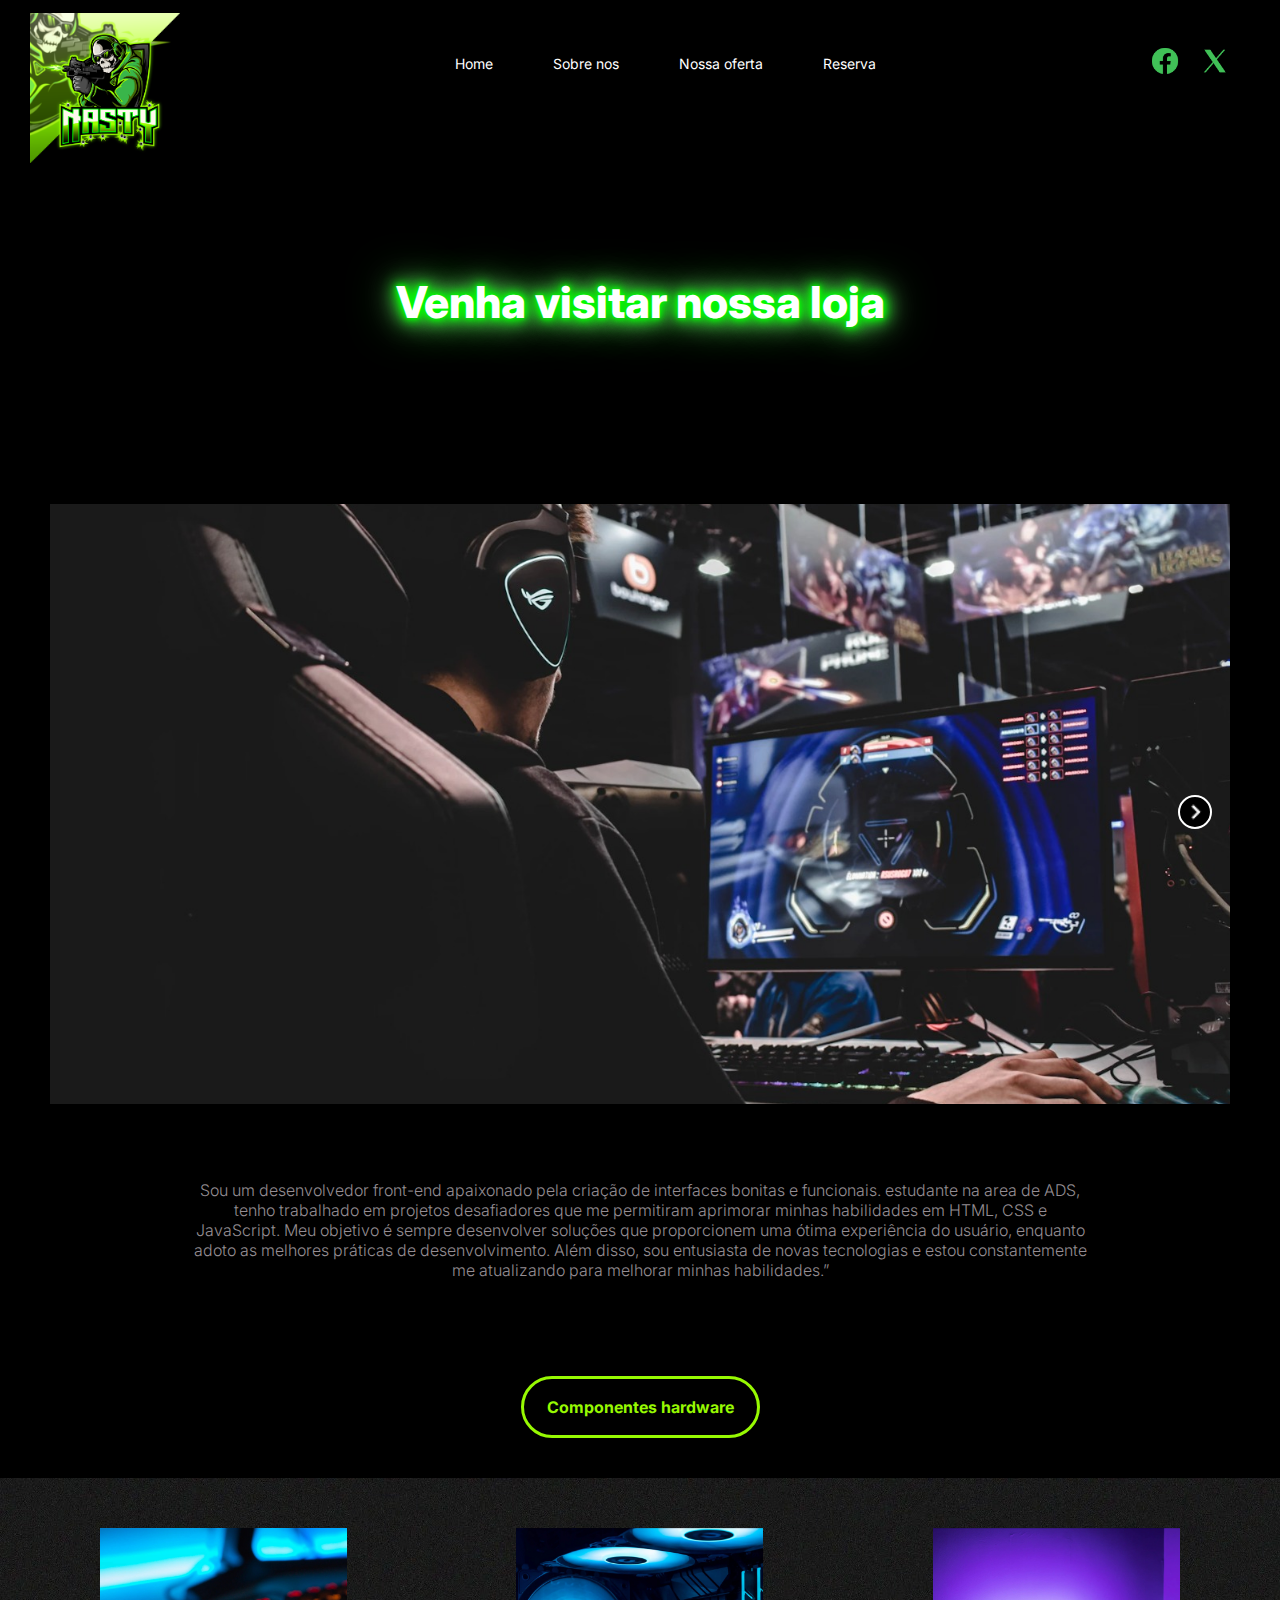
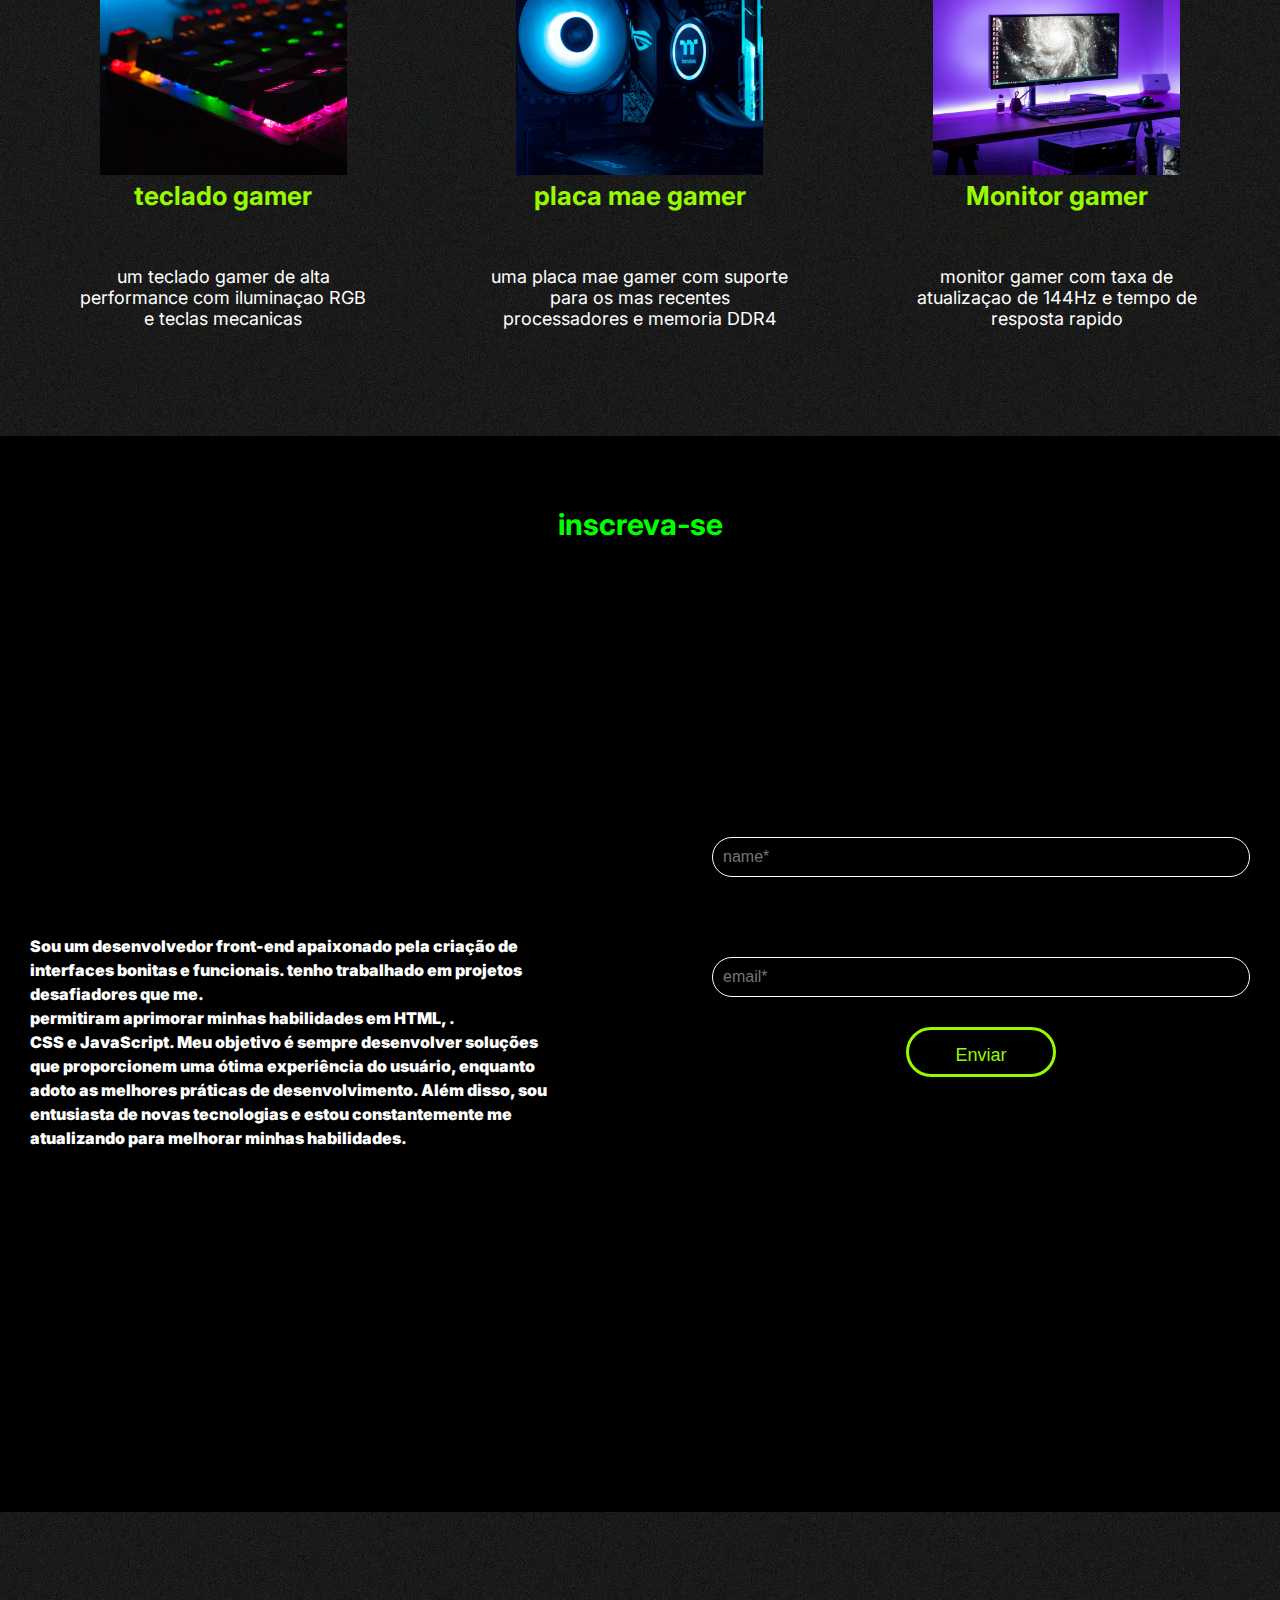
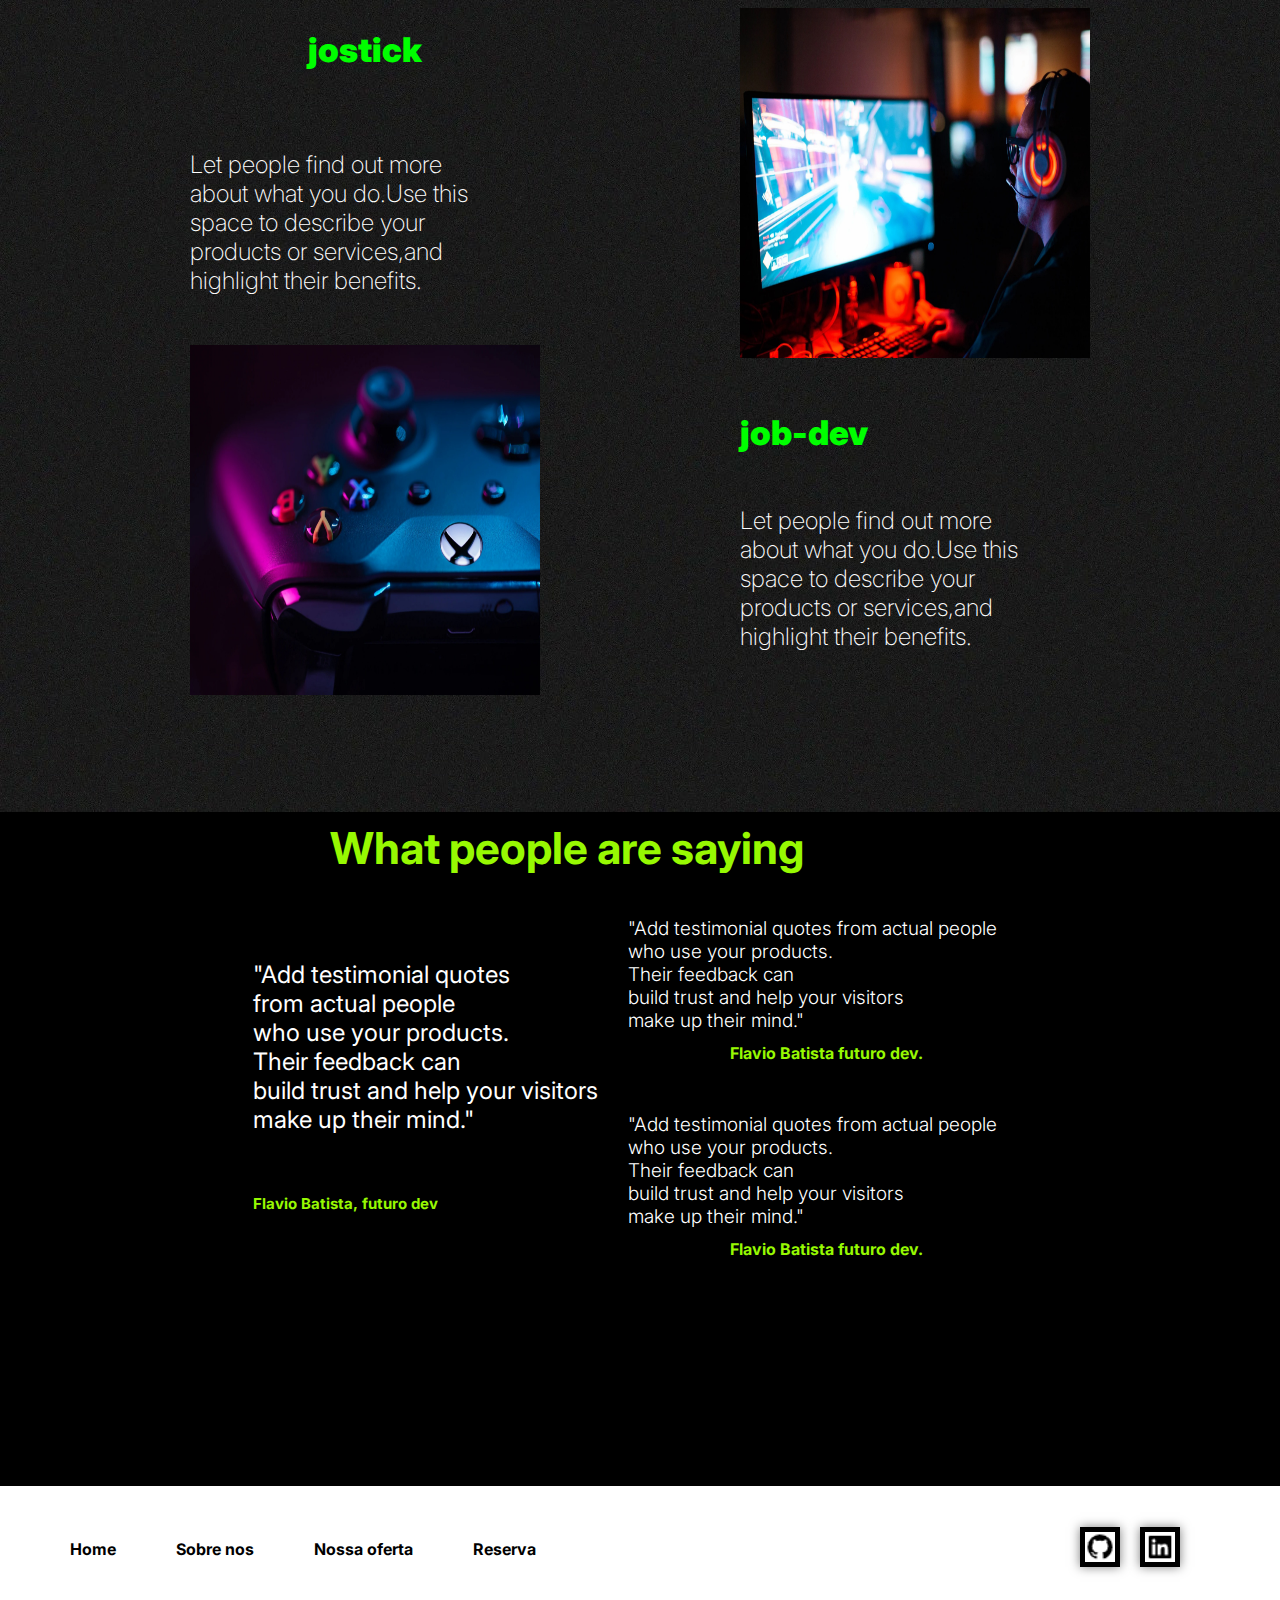
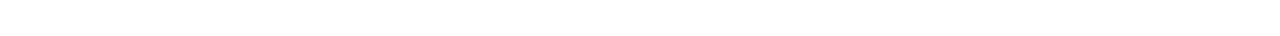
==== commit cf2b4632: "meu layout" ====
--- a/index.html
+++ b/index.html
@@ -19,7 +19,14 @@
 
 <body>
 
-    <header>
+    <section class="reserva">
+
+        <div class="reserva-game">
+            <img src="image/logo-game2.png">
+        </div>
+
+
+
         <nav>
             <ul>
                 <li><a href="index.html">Home</a></li>
@@ -29,20 +36,23 @@
             </ul>
         </nav>
 
-        <div class="logos">
-            <img src="image/icone-x.png" alt="logo X">
-            <img src="image/logo-facebook.png" alt="logo-facebook">
-
-        </div>
-
-        <div class="image3">
-            <img src="image/logo-game2.png" alt="logo-game">
-        </div>
-    </header>
+
+
+        <div class="reserva-social">
+            <a href="">
+                <img src="image/logo-facebook.png" alt=" logo do face">
+            </a>
+            <a href="">
+                <img src="image/icone-x.png" alt=" logo do twuiter">
+            </a>
+        </div>
+
+
+    </section>
 
 
     <div class="info-box">
-        <p class="neon-text">Venha visitar nossa loja física!</p>
+        <p class="neon-text">Venha visitar nossa loja </p>
     </div>
 
     <div class="carousel-container">
--- a/style.css
+++ b/style.css
@@ -764,10 +764,10 @@
     margin-top: 100px;
     background-image: url('image/background.img.jpg');
     padding: 20px;
+    /*   border: 1px solid purple;  */
+}
+
     
-    /* Espaçamento dentro do contêiner */
-    /*   border: 1px solid purple;  */
-}
 
 .imagens {
     display: flex;
@@ -782,7 +782,7 @@
 
 .coluna {
     display: flex;
-    flex-direction:column;
+    flex-direction: column;
     gap: 20px;
     /* Espaçamento entre as imagens */
     align-items: center;
@@ -806,13 +806,13 @@
     display: flex;
 
     margin-left: 35px;
-    
-    
+
+
 
     font-size: 16px;
     font-weight: 400;
     margin-top: 50px;
-    
+
 
 }
 
@@ -831,19 +831,19 @@
     flex-direction: column;
     justify-content: center;
     align-items: center;
- /*   border: 1px solid #00ff00;  */
-}
-    
-.produtos-caixa1 a{
-    display: flex;
-    justify-content: center;
-  /*  border: 1px solid green; */
-}
-
-.produtos-caixa2 a{
-    display: flex;
-    justify-content: center;
- /*   border: 1px solid green; */
+     /*  border: 1px solid #00ff00;  */
+}
+
+.produtos-caixa1 a {
+    display: flex;
+    justify-content: center;
+    /*  border: 1px solid green; */
+}
+
+.produtos-caixa2 a {
+    display: flex;
+    justify-content: center;
+    /*   border: 1px solid green; */
 
 }
 
@@ -856,8 +856,8 @@
     flex-direction: column;
     justify-content: center;
     align-items: center;
- /*   border: 1px solid aqua;  */
-    
+    /*  border: 1px solid aqua;  */
+
 
 }
 
@@ -868,11 +868,13 @@
     font-size: 16px;
     font-weight: 700;
     border-radius: 50px;
-    padding: 10px 70px;
+    padding: 20px 40px;
     height: auto;
     width: auto;
-    cursor: pointer;
-   border: 2px solid #97f902; 
+    margin-right: 340px;
+    cursor: pointer;
+    border: 2px solid #97f902;
+    color: #00ff00;
 
 }
 
@@ -881,8 +883,10 @@
     font-weight: 700;
     border: 2px solid #97f902;
     border-radius: 50px;
-    padding: 10px 70px;
-    cursor: pointer;
+    padding: 20px 40px;
+    margin-right: 300px;
+    cursor: pointer;
+    color:#00ff00;
 
 }
 
@@ -914,8 +918,9 @@
     flex-direction: row;
     justify-content: space-between;
     align-items: center;
-    height: 100px;
-    padding: 0px 0px 50px;
+    height: 87px;
+    width: auto;
+    
 
 
     background-color: #fff;
@@ -928,6 +933,7 @@
     justify-content: center;
     align-items: center;
     margin-left: 50px;
+  
     /*  border: 1px solid red; */
 
 }
@@ -938,8 +944,8 @@
 
 .secao-final a {
     color: black;
-    font-size: 16px;
-    font-weight: bold;
+    font-size: 12px;
+    font-weight: 400;
 
 
 }
@@ -976,7 +982,7 @@
     height: 100px;
     padding: 0px 0px 50px;
     background-color: black;
-    /*  border: 1px solid orangered; */
+  /*   border: 10px solid orangered; */
 
 
 }
@@ -1014,6 +1020,7 @@
     flex-direction: column;
     align-items: center;
     margin-top: 100px;
+    gap: 15px;
     /*    border: 1px solid aqua;  */
 
 
@@ -1022,13 +1029,17 @@
 
 
 
-.informacao-ofertas h2 {
+.informacao-ofertas h4 {
     font-size: 16px;
     font-weight: 700;
     border: 3px solid #97f902;
     border-radius: 50px;
     padding: 20px 40px;
     cursor: pointer;
+    color: #00ff00;
+    
+    
+   
 
 }
 
@@ -1165,6 +1176,7 @@
     display: flex;
     flex-direction: column;
     align-items: center;
+    gap: 30px;
     margin-top: 100px;
     background-image: url('image/background.img.jpg');
     margin-top: 200px;
@@ -1183,6 +1195,7 @@
     border-radius: 50px;
     padding: 20px 40px;
     cursor: pointer;
+    color: #97f902;
 
 }
 
@@ -1197,12 +1210,14 @@
     flex-direction: row;
     justify-content: space-between;
     align-items: center;
-    height: 100px;
-    padding: 0px 0px 50px;
-
-
+    height: 90px;
+    width: auto;
     background-color: #fff;
-}
+  /*  padding: 0px 0px 50px; */
+ /* border: 1px solid orange;*/
+}
+
+
 
 
 
@@ -1211,7 +1226,8 @@
     justify-content: center;
     align-items: center;
     margin-left: 50px;
-    /*  border: 1px solid red; */
+   
+  /*   border: 1px solid red; */
 
 }
 
@@ -1221,8 +1237,8 @@
 
 .secao-final2 a {
     color: black;
-    font-size: 16px;
-    font-weight: bold;
+    font-size: 12px;
+    font-weight: 400;
 
 
 }
@@ -1312,20 +1328,20 @@
     display: flex;
     flex-direction: column;
     align-items: center;
-    
-  
-    margin-top: 100px;
-   
+
+
+    margin-top: 80px;
+
     /*    border: 1px solid aqua;  */
 
 
 }
 
-.reserva-informacao a{
+.reserva-informacao a {
     font-size: 24px;
     font-weight: 100;
-    
-    
+
+
 }
 
 
@@ -1334,17 +1350,266 @@
 .reserva-informacao h1 {
     font-size: 40px;
     font-weight: 700;
+
+    color: #00ff00;
+    cursor: pointer;
+
+
+}
+
+
+
+
+
+
+
+
+
+
+.carrosell {
+    display: flex;
+    flex-direction: column;
+    align-items: center;
+    width: 1100px;
+    height: 500px;
+    margin: 0 auto;
+    margin-top: 110px;
+  /*  border: 5px solid green; */
+
+}
+  
+
+
+
+.imagem-carrosell {
+    display: flex;
+    overflow: hidden;
+    width: 1100px;
+    height: 600px;
+}
+
+
+
+.imagem-carrosell img {
+    min-width: 100%; 
+    height: auto;
+    object-fit: cover;
+    transition: transform 0.5s ease-in-out;
+}
+
+.Botoes-carrosell {
+    display: flex;
+    justify-content: space-between;
+
+    width: 200px;
+    top: 50%;
+    transform: translateY(-50%);
+    pointer-events: none;
+
+}
+
+.Botoes-carrosell button {
+    background: none;
+    border: none;
+    cursor: pointer;
+    pointer-events: auto;
+}
+
+.Botoes-carrosell img {
+    width: 10px;
+    height: 10px;
+}
+ 
+#prev-button{
+    right: 590px;
+}
+
+
+
+.reserva-login{
+    display: flex;
+    justify-content: center;
+    align-items: center;
+    height: 600px;
+    gap: 70px;
+    margin-top: 50px;
    
+    background-image: url('image/background.img.jpg');
+
+   
+}
+
+
+.informaçao-login {
+    display: flex;
+    flex-direction: column;
+    align-items: center;
+    margin-top: 50px;
+    gap: 10px;
+ /*   border: 5px solid green;  */
+}
+
+
+.login-cliente{
+    display: flex;
+    flex-direction: column;
+    height: 412;
+    width: 467px;
+    gap: 5px;
+    margin-top: 70px;
+    
+ /* border: 1px solid purple;  */
+     
+}
+
+.informaçao-login h3{
+    font-size: 48px;
+    font-weight: 700;
+  color: #00ff00;
+}
+
+.informaçao-login p{
+    font-size: 18px;
+    font-weight: 400;
+}
+
+.informaçao-login h2{
+    font-size: 26px;
+    font-weight: 700;
     color: #00ff00;
-    cursor: pointer;
+    
+}
+
+
+
+/* Estilos para o formulário */
+.login-cliente {
+    display: flex;
+    flex-direction: column;
+}
+
+
+
+
+
+/* Contêiner para os campos de entrada e rótulos */
+.input-container {
+    position: relative;
+    margin-bottom: 20px;
+    display: flex;
+    flex-direction: column;
+}
+
+/* Estilos para os rótulos */
+.input-container label {
+    left: 10px; 
+    padding: 0 5px; 
+    color: white; 
+    font-size: 0.9em;
+}
+    
+    
+  
+
+
+.input-container input,
+.input-container textarea {
+    padding: 15px;
+    border: 1px solid white; 
+    border-radius: 5px;
+    background-color: black; 
+    color: white; 
+    font-size: 1em;
+}
+
+
+.input-container textarea {
+    resize: vertical;
+    height: 48px;
+}
+
+
+.login-cliente button {
+
+    padding: 10px; 
+    border: 3px solid green;
+    border-radius: 50px; 
+    background-color: transparent;
+    color: green;
+    font-size: 1em;
+    cursor: pointer;
+    font-size: 16px;
+    height: auto;
+    align-self: center; 
+    margin-top: auto; 
+    width: 200px;
+    height: 60px;
+    box-sizing: border-box;
    
-
-}
-
-
-
-
-
-
-
-
+}
+.login-cliente button {
+     background-color: transparent;
+    color: green; 
+    
+  
+}
+    
+   
+
+
+.rodape-reserva {
+    display: flex;
+    flex-direction: row;
+    justify-content: space-between;
+    align-items: center;
+    height: 70px;
+   
+    padding: 0px 0px 50px;
+
+
+    background-color: #fff;
+}
+
+
+
+.rodape-reserva ul {
+    display: flex;
+    justify-content: center;
+    align-items: center;
+    margin-left: 50px;
+    
+
+}
+
+
+
+
+
+.rodape-reserva a {
+    color: black;
+    font-size: 12px;
+    font-weight: 400;
+
+
+}
+
+.imagens-final {
+    display: flex;
+    width: 100px;
+    margin-right: 100px;
+    margin-top: 25px;
+    gap: 20px;
+}
+    
+
+
+.imagens-final img {
+    width: 30px;
+    height: 30PX;
+    border: 5px solid #000;
+    box-shadow: 0 0 10px rgb(0, 0, 0, 0.5);
+    cursor: pointer;
+
+
+}
+
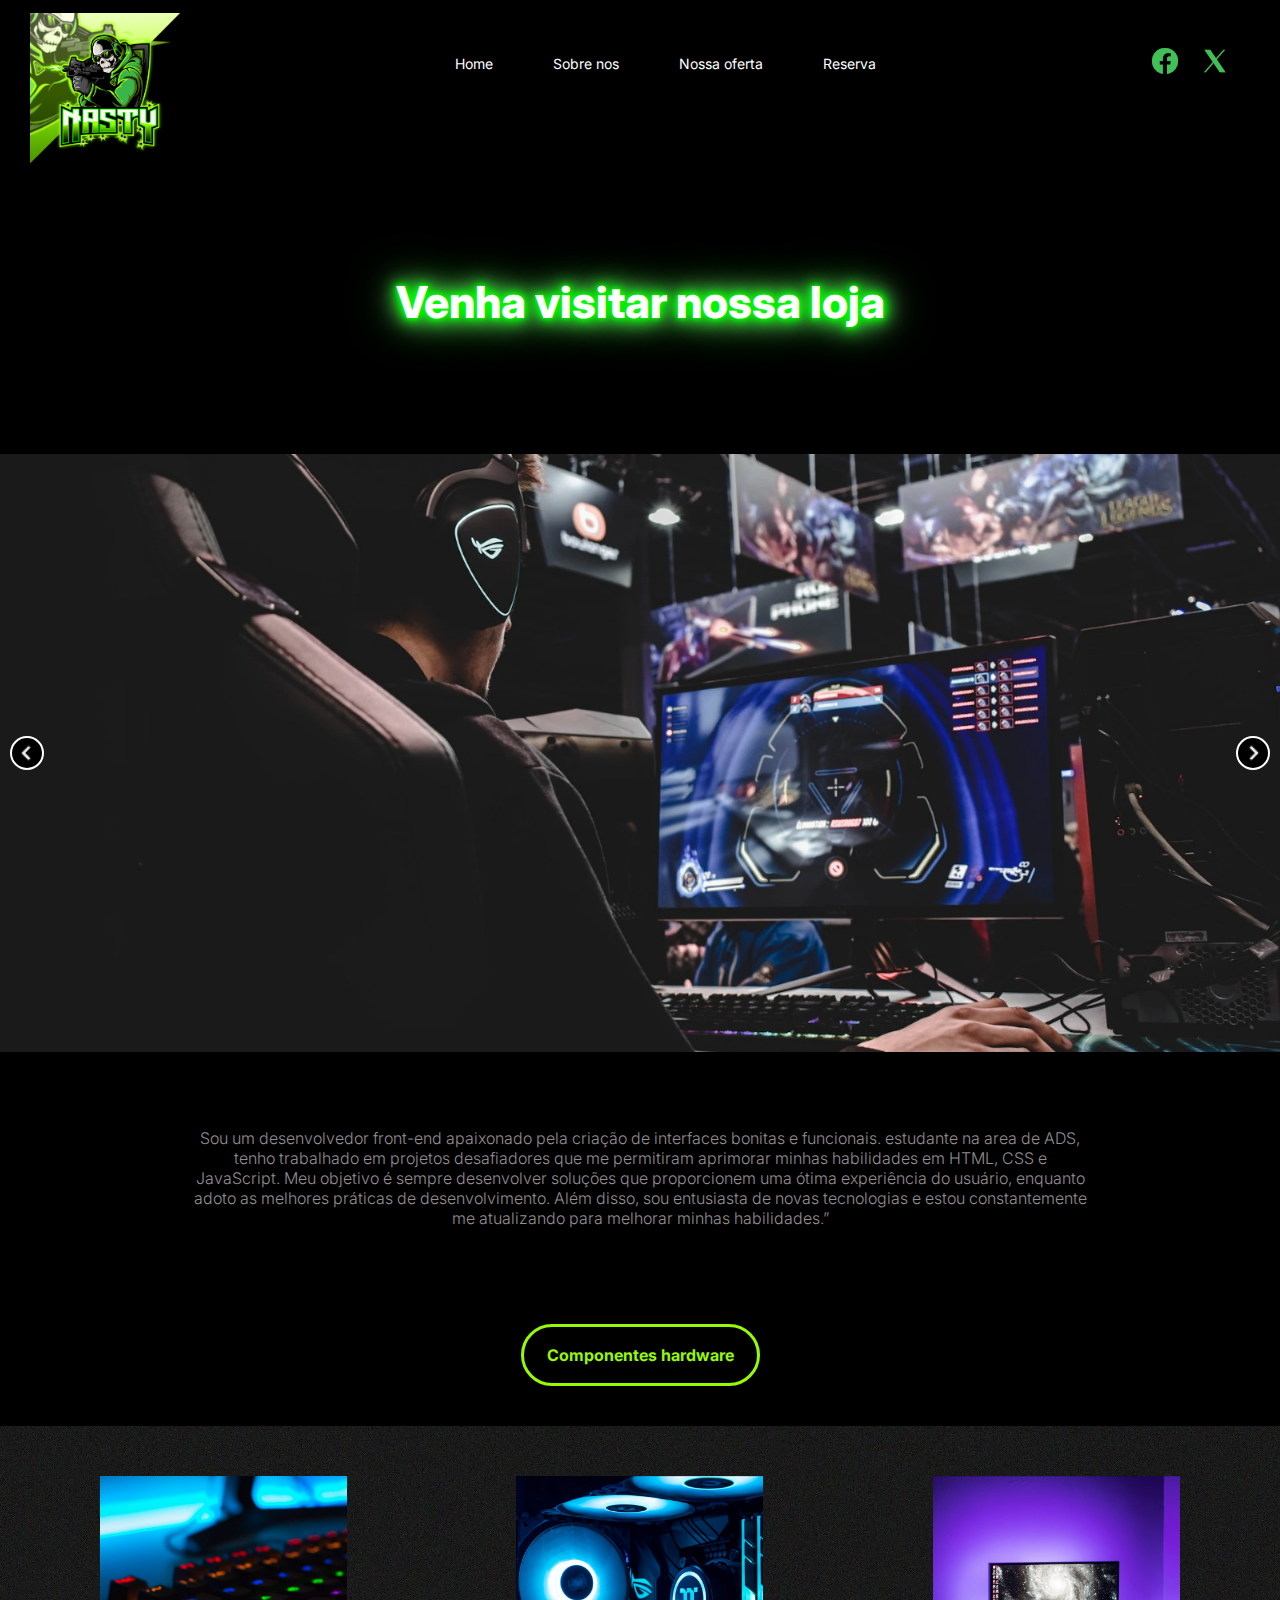
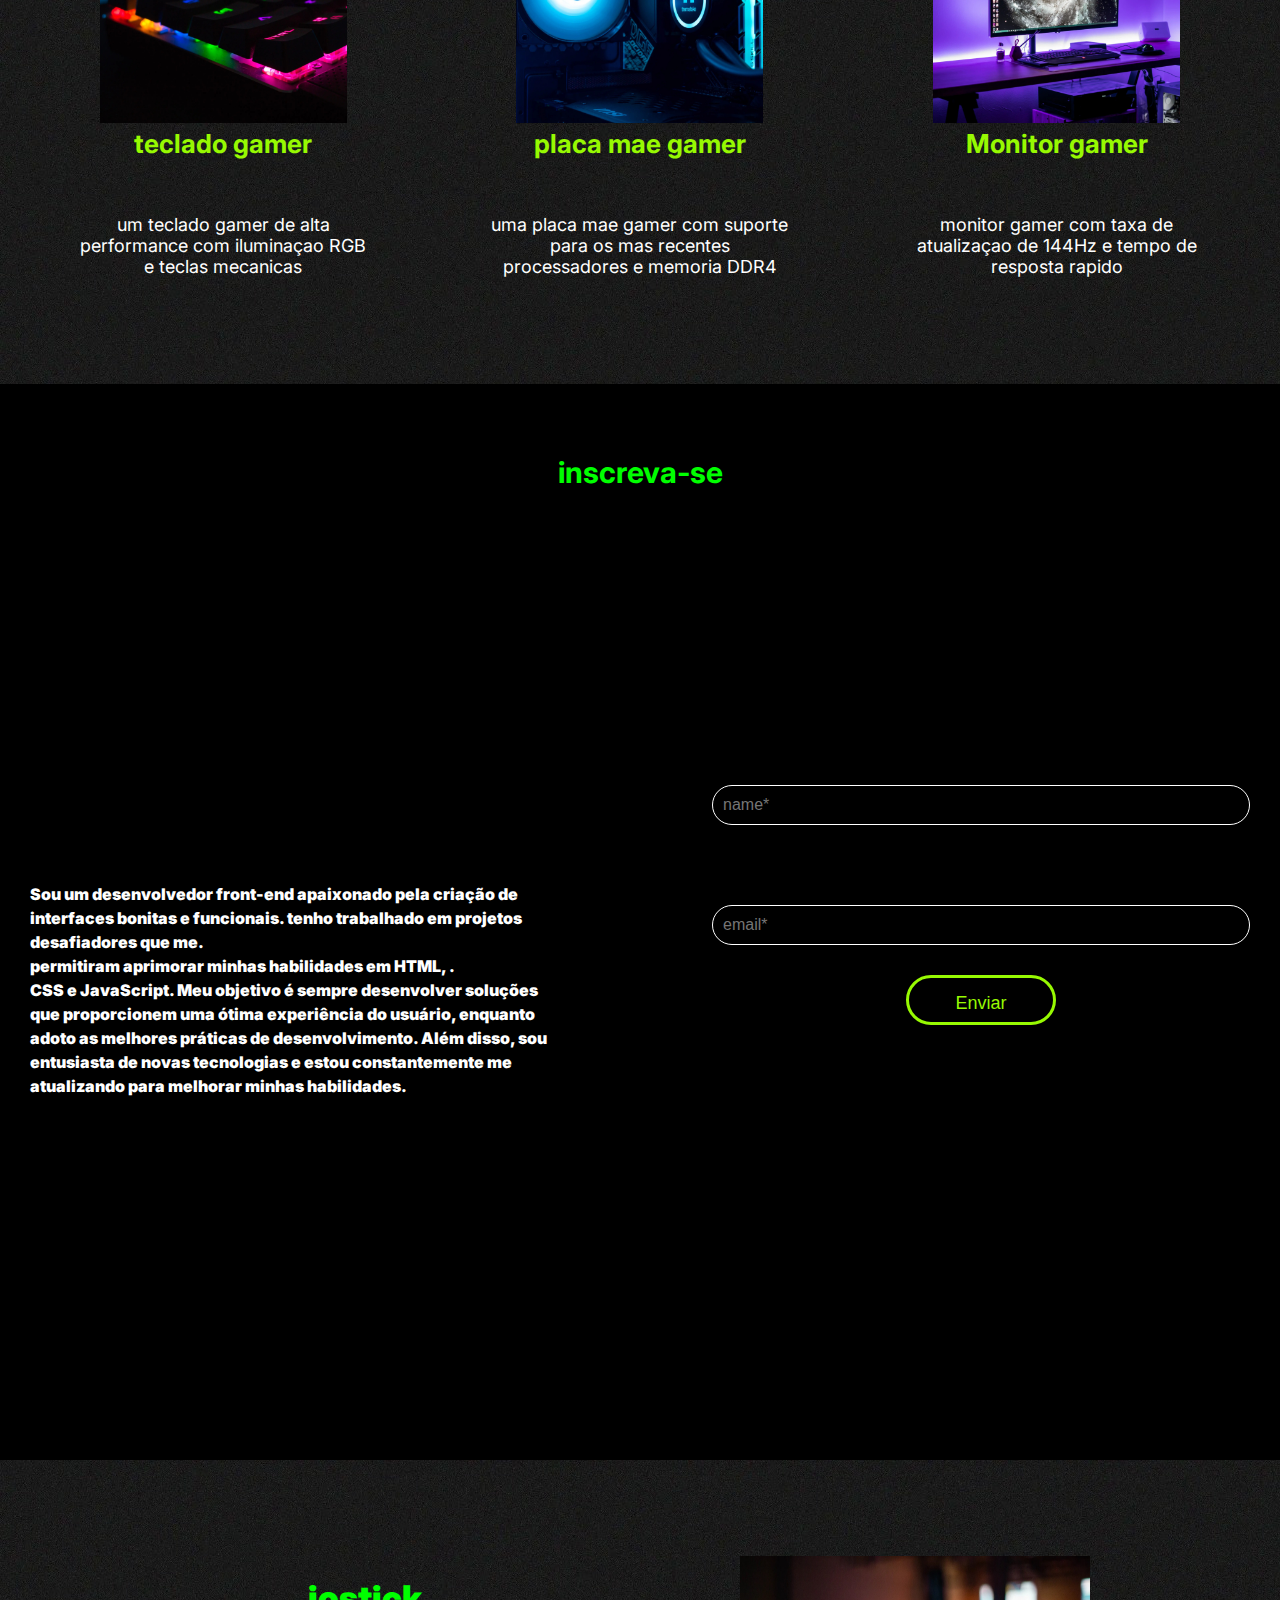
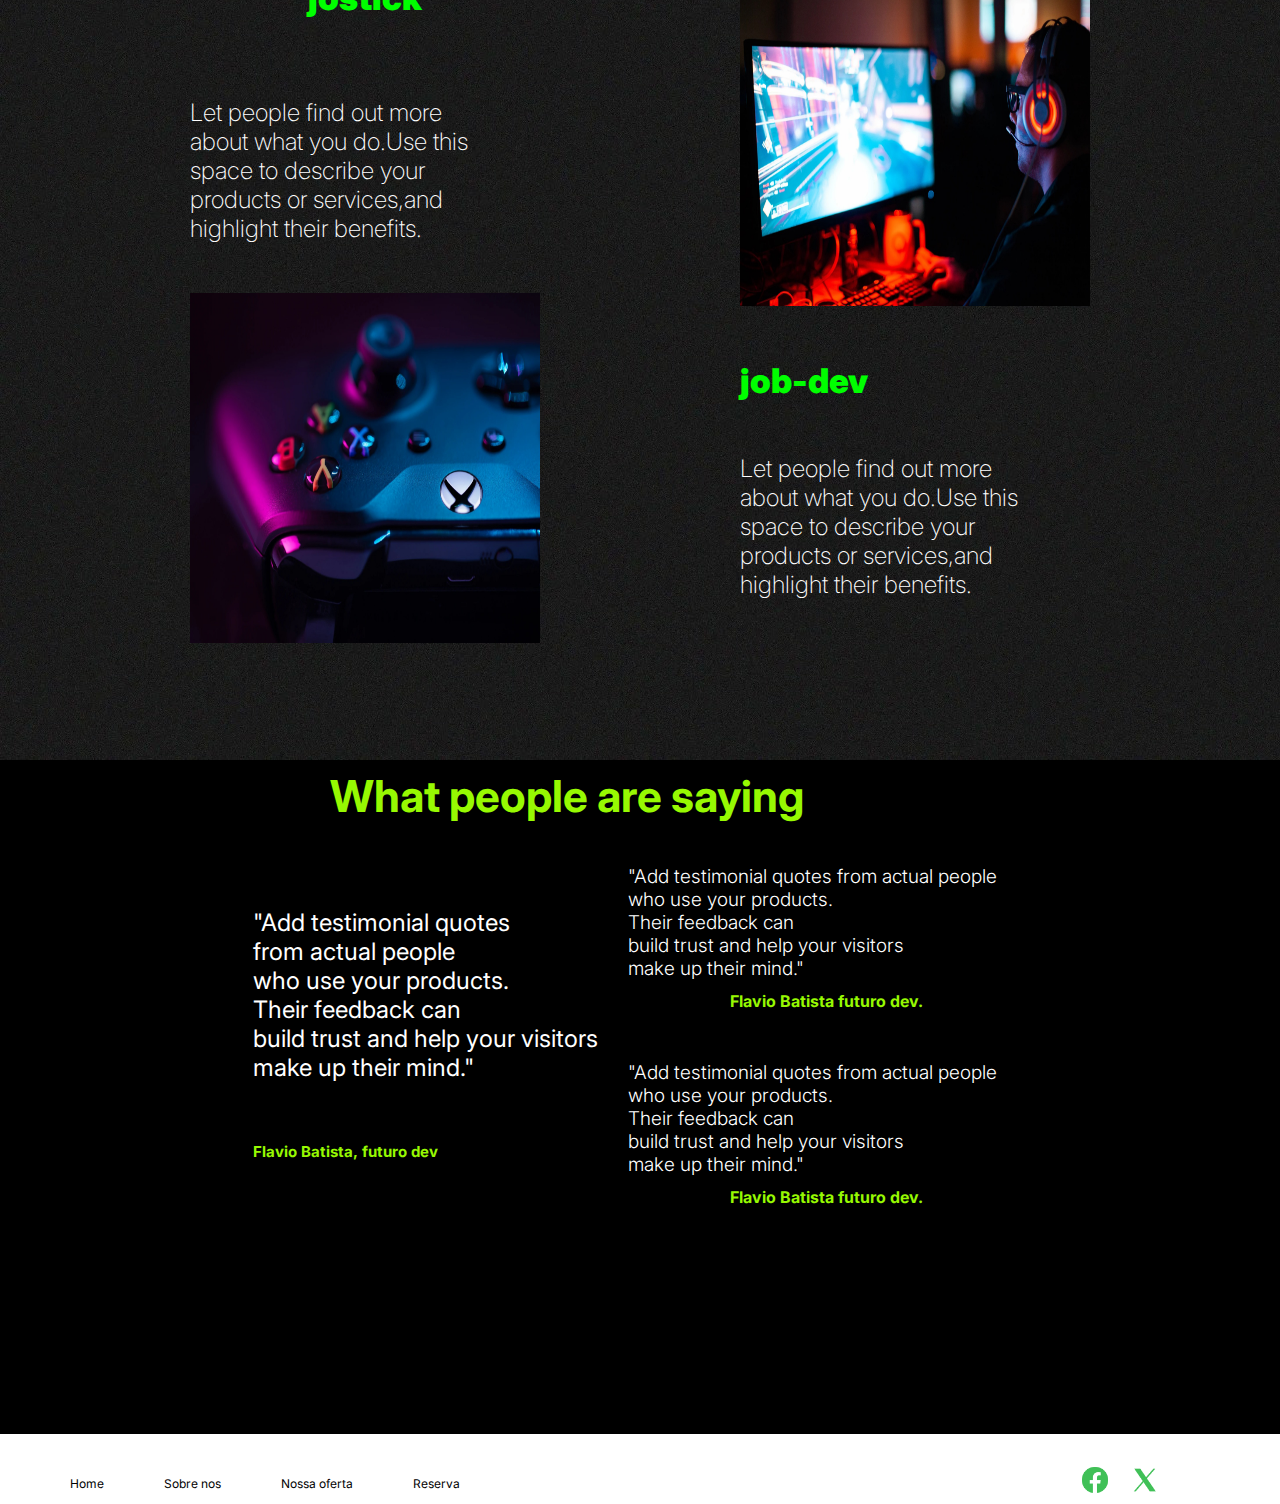
==== commit 57214c72: "meu layout" ====
--- a/index.html
+++ b/index.html
@@ -57,14 +57,14 @@
 
     <div class="carousel-container">
 
-        <div class="carousel">
-            <img src="image/carousel.img1.jpg" alt="imagem 1">
+        <div class="carousel-image">
+            <img src="image/carousel.img1.jpg" alt="imagem 1" class="active">
             <img src="image/carousel.img2.jpg" alt="imagem 2">
         </div>
 
-        <div class="carousel-buttons">
-            <button id="prev-button"><img src="image/arrow-left.png"></button>
-            <button id="next-button"><img src="image/arrow-right.png"></button>
+        <div class="button-carousel">
+            <button id="prev-button"><img src="image/arrow-left.png" alt="previous"></button>
+            <button id="next-button"><img src="image/arrow-right.png" alt="Next"></button>
         </div>
     </div>
     
@@ -211,23 +211,23 @@
     <section class="section-footer">
         <nav>
             <ul>
-                <li><a href="#">Home</a></li>
+                <li><a href="index.html">Home</a></li>
                 <li><a href="sobre-nos.html">Sobre nos</a></li>
-                <li><a href="#">Nossa oferta</a></li>
-                <li><a href="#">Reserva</a></li>
+                <li><a href="nossa-oferta.html">Nossa oferta</a></li>
+                <li><a href="reserva.html">Reserva</a></li>
             </ul>
         </nav>
 
         <div class="footer">
-            <a href="https://github.com/Batistabjj">
-                <img src="image/github-logo-24.png" alt="logo github">
+            <a href="">
+                <img src="image/logo-facebook.png" alt="logo facebok">
             </a>
 
 
 
             <a
-                href="https://www.linkedin.com/in/fl%C3%A1vio-batista-013387202?utm_source=share&utm_campaign=share_via&utm_content=profile&utm_medium=android_app">
-                <img src="image/linkedin-square-logo-24.png" alt="logo linkedin">
+                href="">
+                <img src="image/icone-x.png" alt="logo twuiter">
             </a>
         </div>
 
--- a/style.css
+++ b/style.css
@@ -118,103 +118,74 @@
     margin-bottom: 0;
 }
 
+
+
+
+
+
+
+
+
+
+
+
+
 .carousel-container {
-    width: 1180px;
-    height: 600px;
-    /*width: 78%;*/
-    margin: 160px auto 20px auto;
-    background-color: black;
-    box-sizing: border-box;
-    overflow-x: auto;
-    white-space: nowrap;
-    scroll-snap-type: x mandatory;
-    max-width: 100vw;
-    display: flex;
-    justify-content: center;
-    scroll-behavior: smooth;
-    -ms-overflow-style: none;
-    scrollbar-width: none;
+    display: flex;
+    align-items: center;
+    justify-content: center;
+
+    margin: 0 auto;
+    margin-top: 110px;
     position: relative;
-}
-
-
-
-
-
-.carousel img {
-
-    flex: 0 0 auto;
-    width: 100vw;
-    /* height: 100%; */
-
+  /*  border: 2px solid green; */
+}
+
+.carousel-image {
+    display: flex;
+    overflow: hidden;
+    height: 100%;
+    width: 100%;
+    position: relative;
+  /*  border: 5px solid purple; */
+}
+
+.carousel-image img {
+    display: none;
+    min-width: 100%; 
+    height: 598px;
     object-fit: cover;
-
-
-    scroll-snap-align: start;
-    scroll-snap-stop: always;
-    border-radius: 0%;
-
-
-}
-
-.carousel {
-
-    scroll-snap-type: x mandatory;
-    display: flex;
+    transition: transform 0.5s ease-in-out;
+  /*  border: 10px solid green; */
+}
+
+.carousel-image img.active {
+    display: block;
+}
+
+.button-carousel {
+    display: flex;
+    justify-content: space-between;
+    position: absolute;
     width: 100%;
-}
-
-
-
-
-
-.carousel-container::before {
-    left: 10px;
-    border-top: 4px solid transparent;
-    border-bottom: 4px solid transparent;
-    border-left: 4px solid white;
-}
-
-.carousel-container::after {
-    right: 10px;
-    border-top: 4px solid transparent;
-    border-bottom: 4px solid transparent;
-    border-left: 4px solid white;
-
-
-}
-
-.carousel-container:hover::before,
-.carousel-container:hover::after {
-    opacity: 1;
-}
-
-
-.carousel-buttons {
-    position: absolute;
-    bottom: 55px;
-    left: 45%;
-    transform: translateX(-50);
-    display: flex;
-    gap: 20px;
-}
-
-#prev-button,
-#next-button {
-
-    position: absolute;
-
-    border: 2px solid white;
-    border-radius: 50%;
-
-    background-color: transparent;
+    height: 100%;
+    top: 0;
+    pointer-events: none;
+}
+
+.button-carousel button {
+    background: none;
     border: none;
     cursor: pointer;
-    display: flex;
-    align-items: center;
-    justify-content: center;
-    top: -255px;
-}
+    pointer-events: auto;
+    display: flex;
+    align-items: center;
+    justify-content: center;
+    height: 100%;
+    padding: 10px;
+}
+
+
 
 #prev-button img,
 #next-button img {
@@ -226,18 +197,29 @@
     filter: invert(100%);
 }
 
-#prev-button {
-    position: absolute;
-    right: 479px;
-    top: -255px;
-
-}
-
-#next-button {
-    position: absolute;
-    left: 591px;
-
-}
+
+
+
+
+
+
+
+
+
+
+
+
+
+
+
+
+
+
+
+
+
+
+
 
 .info-box {
     padding: 15px;
@@ -613,8 +595,8 @@
     flex-direction: row;
     justify-content: space-between;
     align-items: center;
-    height: 100px;
-    padding: 0px 0px 50px;
+    height: 70px;
+  
 
 
     background-color: #fff;
@@ -645,8 +627,8 @@
 
 .section-footer a {
     color: black;
-    font-size: 16px;
-    font-weight: bold;
+    font-size: 12px;
+    font-weight: 400;
 
 
 }
@@ -664,9 +646,7 @@
 .footer img {
     width: 30px;
     height: 30PX;
-    border: 5px solid #000;
-    box-shadow: 0 0 10px rgb(0, 0, 0, 0.5);
-    cursor: pointer;
+    
 
 
 }
@@ -682,7 +662,7 @@
     height: 100px;
     padding: 0px 0px 50px;
     background-color: black;
-    /* border: 1px solid orangered; */
+     border: 1px solid orangered; 
 
 
 }
@@ -912,6 +892,12 @@
     color: #00ff00;
 }
 
+.penultima-secao a{
+    font-size: 18px;
+    font-weight: 400;
+
+}
+
 
 .secao-final {
     display: flex;
@@ -963,9 +949,7 @@
 .imagens-final img {
     width: 30px;
     height: 30PX;
-    border: 5px solid #000;
-    box-shadow: 0 0 10px rgb(0, 0, 0, 0.5);
-    cursor: pointer;
+   
 
 
 }
@@ -1256,9 +1240,7 @@
 .imagens-final img {
     width: 30px;
     height: 30PX;
-    border: 5px solid #000;
-    box-shadow: 0 0 10px rgb(0, 0, 0, 0.5);
-    cursor: pointer;
+   
 
 
 }
@@ -1338,8 +1320,8 @@
 }
 
 .reserva-informacao a {
-    font-size: 24px;
-    font-weight: 100;
+    font-size: 18px;
+    font-weight: 400;
 
 
 }
@@ -1348,7 +1330,7 @@
 
 
 .reserva-informacao h1 {
-    font-size: 40px;
+    font-size: 60px;
     font-weight: 700;
 
     color: #00ff00;
@@ -1386,9 +1368,9 @@
     overflow: hidden;
     width: 1100px;
     height: 600px;
-}
-
-
+    margin: 0 auto;
+    position: relative;
+}
 
 .imagem-carrosell img {
     min-width: 100%; 
@@ -1397,32 +1379,49 @@
     transition: transform 0.5s ease-in-out;
 }
 
+
+
+
+
+#preev-button img,
+#neext-button img {
+   
+    background-color: white;
+    width: 30px;
+    height: auto;
+    border: 2px solid black;
+    border-radius: 50%;
+    filter: invert(100%);
+}
+
 .Botoes-carrosell {
     display: flex;
     justify-content: space-between;
-
-    width: 200px;
-    top: 50%;
-    transform: translateY(-50%);
-    pointer-events: none;
-
-}
+    align-items: center;
+    position: absolute;
+    top: 80%;
+    left: 0;
+    right: 0;
+    transform: translateY(-50%);  
+    padding: 20px; /* Espaçamento interno dos botões */
+    box-sizing: border-box; /* Garante que o padding não afete o tamanho total */
+}
+   
+
+
+
 
 .Botoes-carrosell button {
     background: none;
     border: none;
     cursor: pointer;
-    pointer-events: auto;
-}
-
-.Botoes-carrosell img {
-    width: 10px;
-    height: 10px;
-}
+
+}
+
+
+
  
-#prev-button{
-    right: 590px;
-}
+
 
 
 
@@ -1564,8 +1563,7 @@
     align-items: center;
     height: 70px;
    
-    padding: 0px 0px 50px;
-
+   
 
     background-color: #fff;
 }
@@ -1606,10 +1604,8 @@
 .imagens-final img {
     width: 30px;
     height: 30PX;
-    border: 5px solid #000;
-    box-shadow: 0 0 10px rgb(0, 0, 0, 0.5);
-    cursor: pointer;
-
-
-}
-
+    
+
+
+}
+
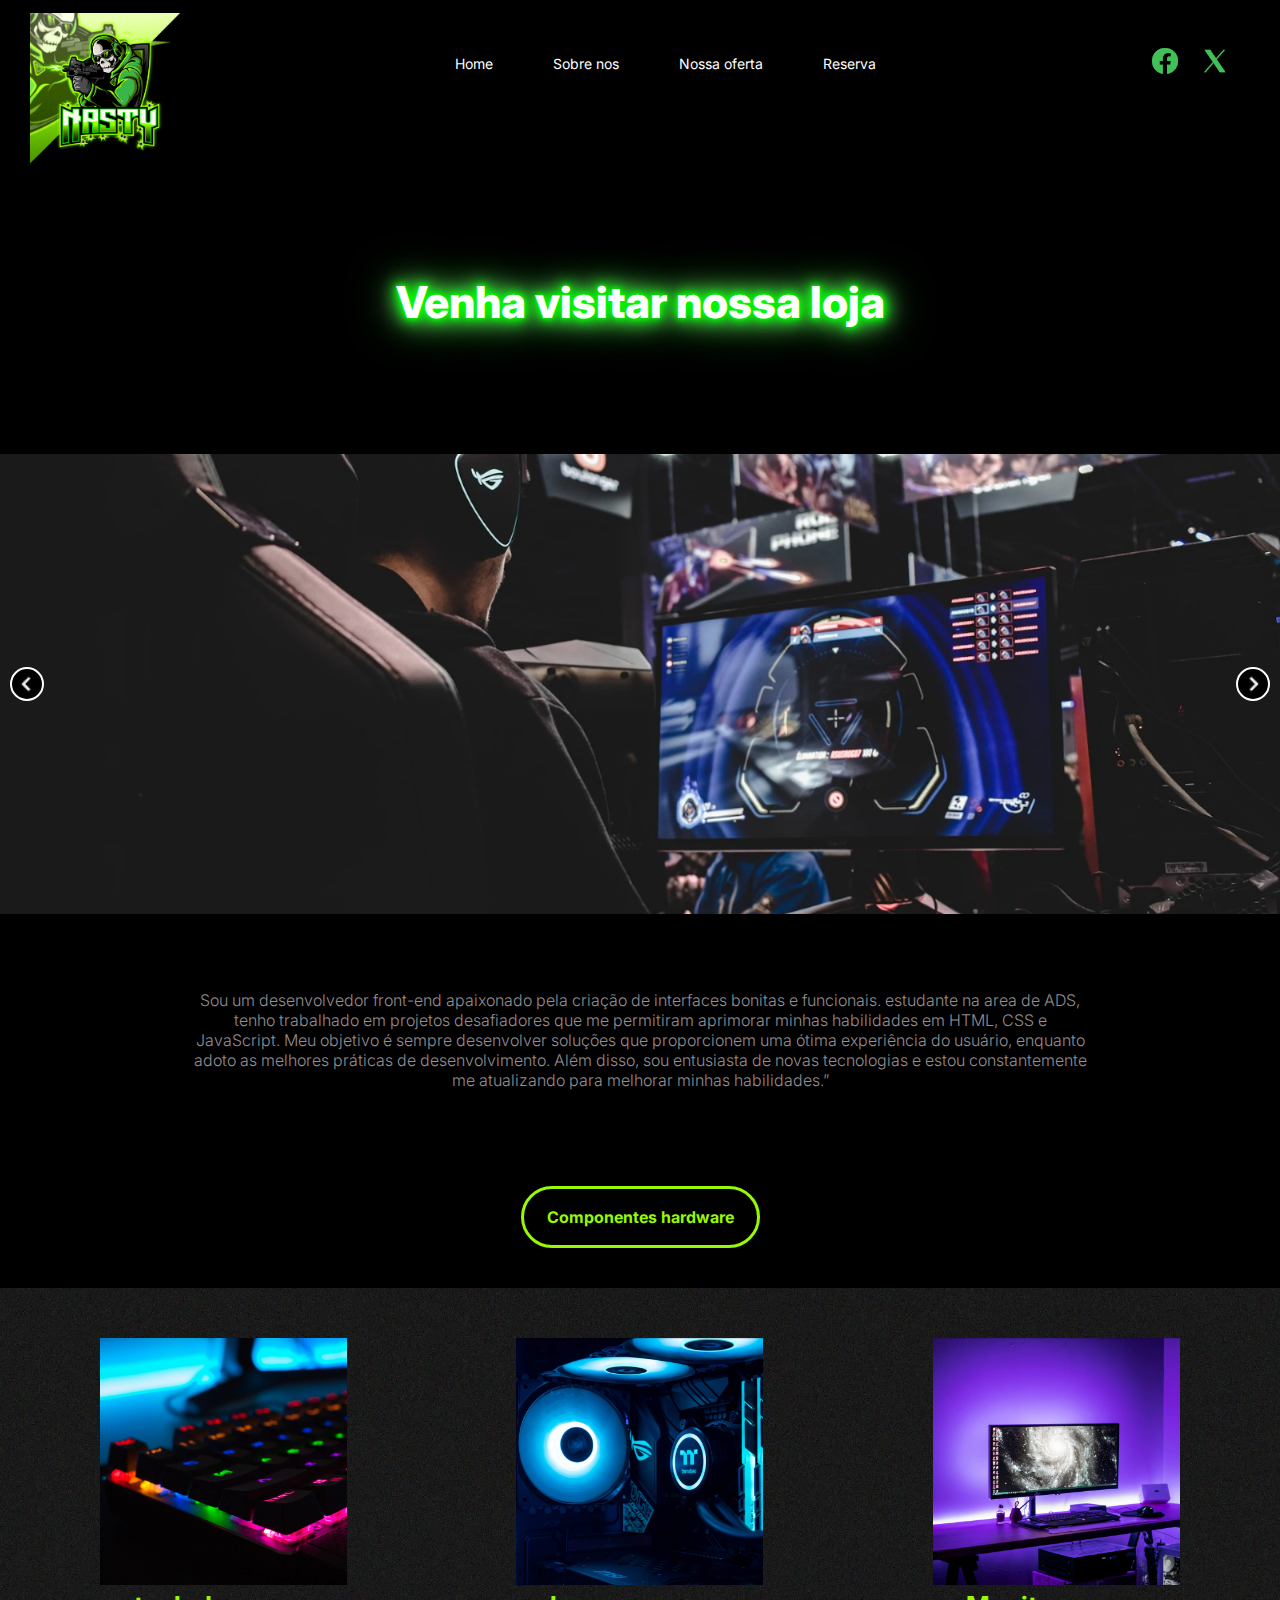
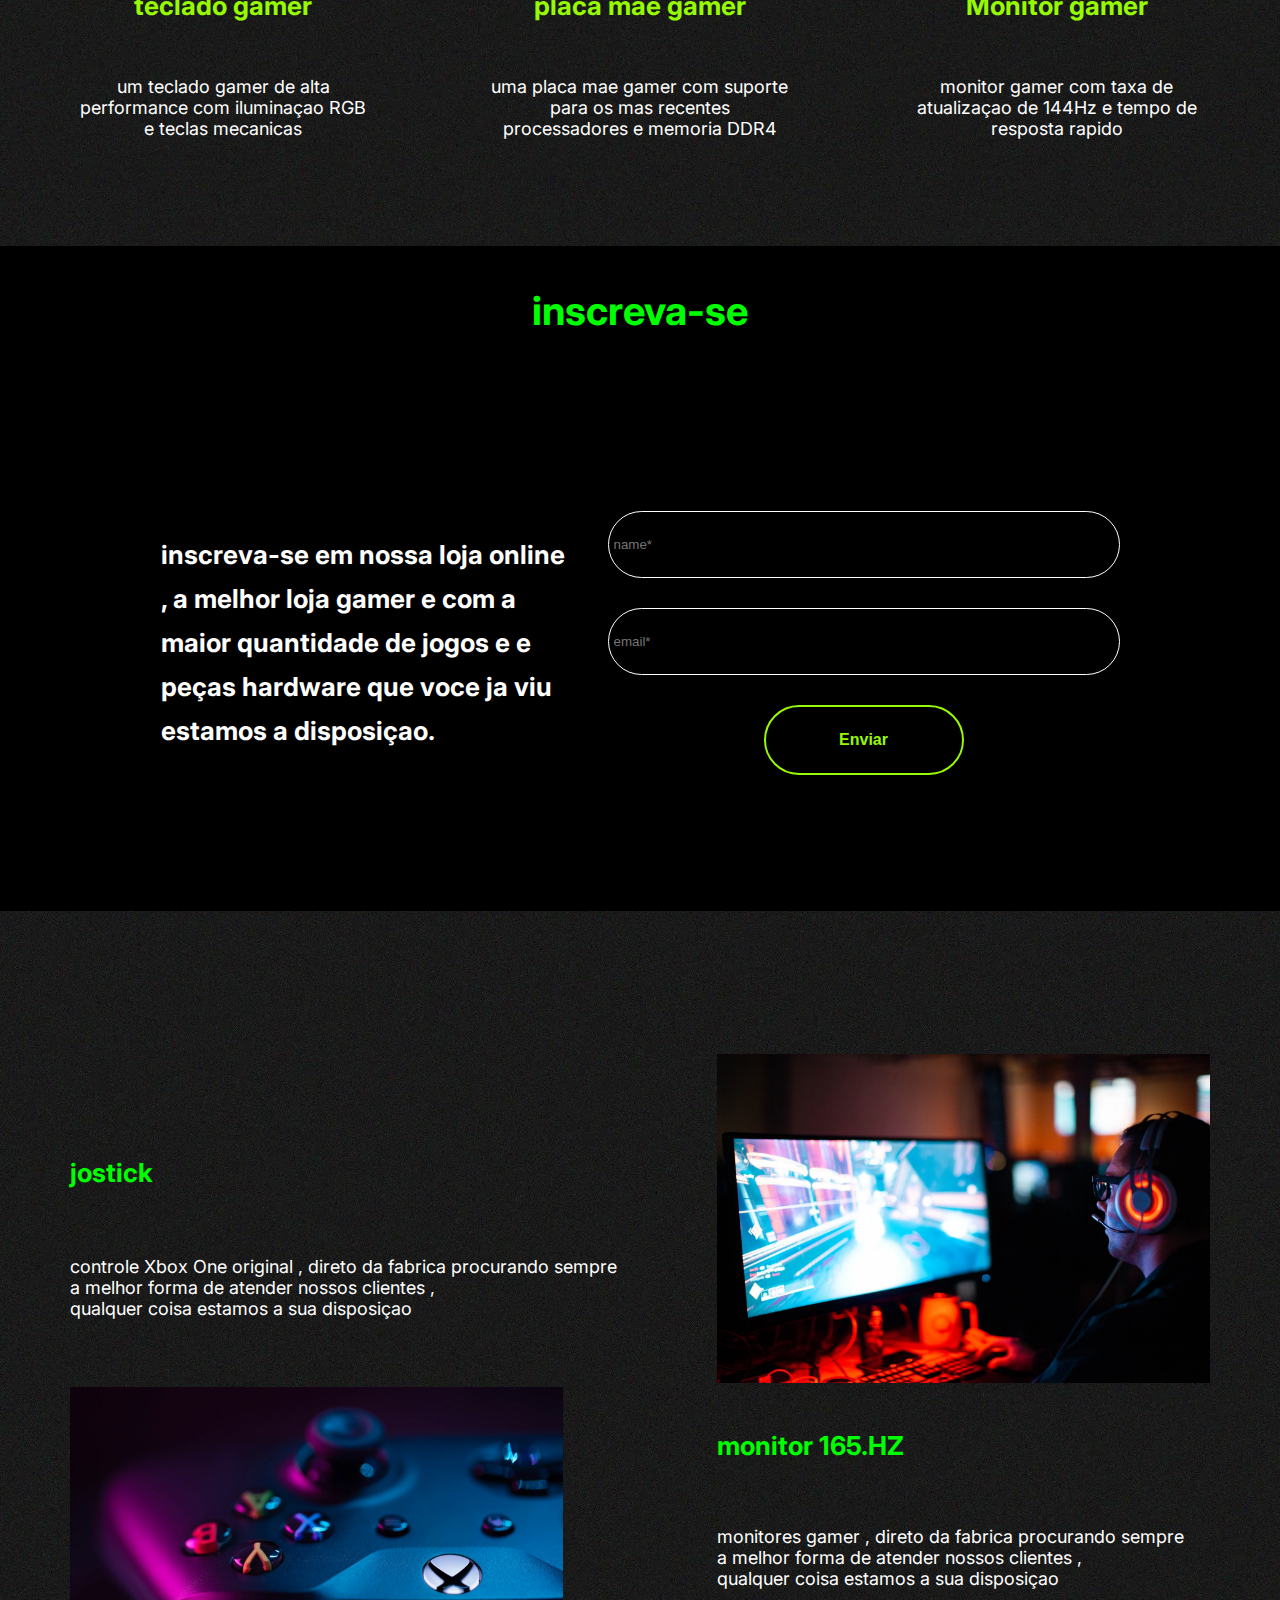
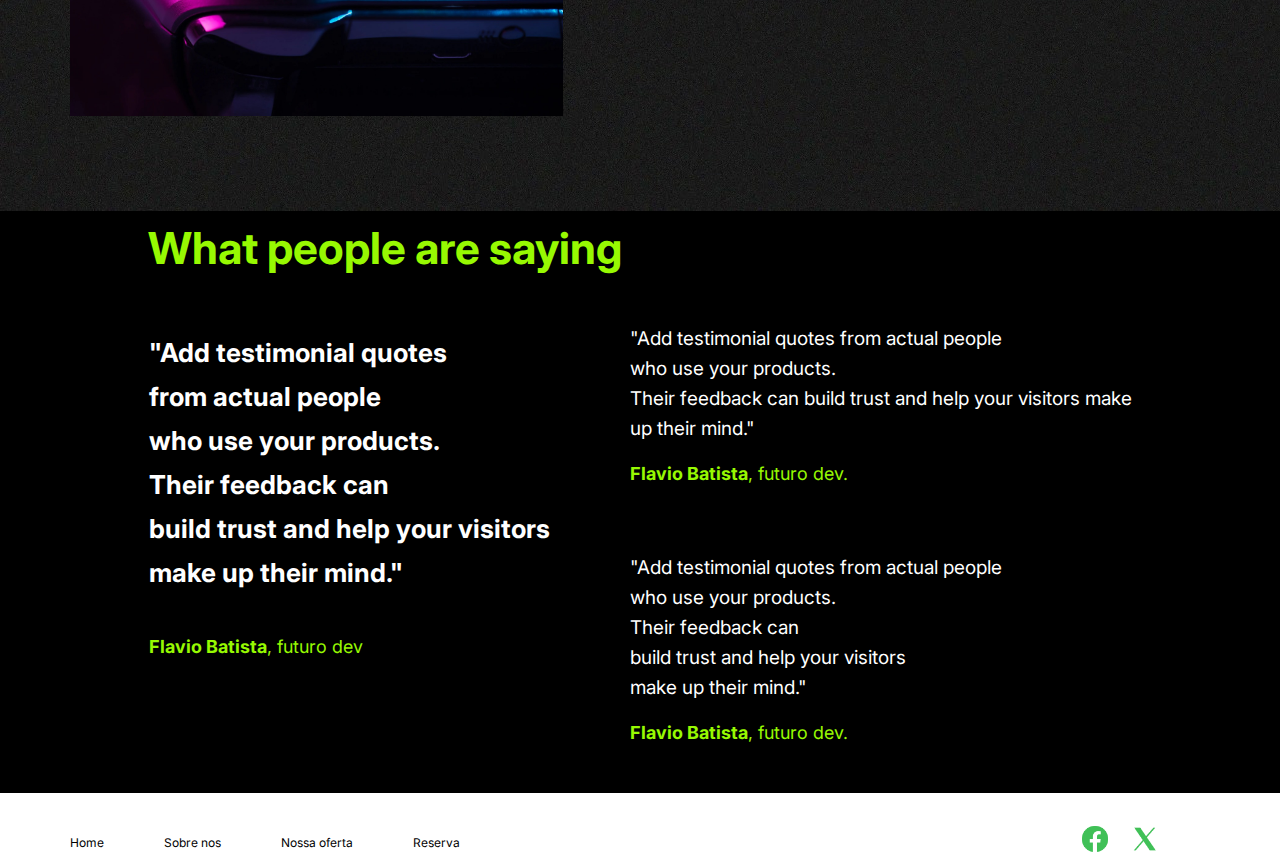
==== commit 6accc092: "meu layout" ====
--- a/index.html
+++ b/index.html
@@ -67,7 +67,7 @@
             <button id="next-button"><img src="image/arrow-right.png" alt="Next"></button>
         </div>
     </div>
-    
+
 
     <div class="text-box">
         <p>Sou um desenvolvedor front-end apaixonado pela criação de interfaces bonitas e funcionais. estudante na area
@@ -109,16 +109,11 @@
 
     <section class="form-section">
         <div class="text-container">
-            <p>Sou um desenvolvedor front-end apaixonado pela criação de interfaces bonitas e funcionais.
-                tenho trabalhado em projetos desafiadores que me.<br>
-                permitiram aprimorar minhas habilidades em HTML, .<br>CSS e JavaScript.
-                Meu objetivo é sempre desenvolver soluções que
-                proporcionem uma ótima experiência do usuário,
-                enquanto adoto as melhores práticas de desenvolvimento.
-                Além disso, sou entusiasta de novas tecnologias
-                e estou constantemente me atualizando para melhorar
-                minhas habilidades.
+            <p>inscreva-se em nossa loja online , a melhor loja gamer e com
+                a maior quantidade de jogos e e peças hardware que voce ja viu
+                estamos a disposiçao.
             </p>
+
         </div>
         <div class="form-container">
             <input type="text" id="name" placeholder="name*">
@@ -136,11 +131,11 @@
 
             <h1>jostick</h1>
 
-            <p>Let people find out more<br>
-                about what you do.Use this<br>
-                space to describe your<br>
-                products or services,and<br>
-                highlight their benefits.</p>
+            <p>controle Xbox One original , direto da fabrica
+                procurando sempre<br> a melhor forma de atender nossos
+                clientes ,<br> qualquer coisa estamos a
+                sua disposiçao
+            </p>
 
             <img src="image/controle-img.jpg" alt="controle gamer">
         </div>
@@ -152,13 +147,12 @@
 
             <img src="image/dev-img.jpg" alt="dev no trabalho">
 
-            <h2>job-dev</h2>
-
-            <p>Let people find out more<br>
-                about what you do.Use this<br>
-                space to describe your<br>
-                products or services,and<br>
-                highlight their benefits.</p>
+            <h2>monitor 165.HZ</h2>
+
+            <p>monitores gamer , direto da fabrica
+                procurando sempre<br> a melhor forma de atender nossos
+                clientes ,<br> qualquer coisa estamos a
+                sua disposiçao </p>
             </p>
 
         </div>
@@ -174,7 +168,13 @@
             <h1>What people are saying</h1>
         </div>
 
-        <div class="container">
+        
+        
+        
+        
+        
+        <div class="container-section5">
+
             <div class="son1-box">
                 <p>"Add testimonial quotes<br>
                     from actual people<br>
@@ -183,24 +183,24 @@
                     build trust and help your visitors<br>
                     make up their mind."</p>
 
-                <h2>Flavio Batista, futuro dev</h2>
+                <h2><strong>Flavio Batista</strong>, futuro dev</h2>
             </div>
 
             <div class="son2-box">
+                <p>"Add testimonial quotes from actual people<br>
+                    who use your products.<br>
+                    Their feedback can
+                    build trust and help your visitors
+                    make <br>up their mind."</p>
+
+                <h1><strong>Flavio Batista</strong>, futuro dev.</h1>
+
                 <p>"Add testimonial quotes from actual people<br>
                     who use your products.<br>
                     Their feedback can<br>
                     build trust and help your visitors<br>
                     make up their mind."</p>
-
-                <h1>Flavio Batista futuro dev.</h1>
-
-                <p>"Add testimonial quotes from actual people<br>
-                    who use your products.<br>
-                    Their feedback can<br>
-                    build trust and help your visitors<br>
-                    make up their mind."</p>
-                <h1>Flavio Batista futuro dev.</h1>
+                <h1><strong>Flavio Batista</strong>, futuro dev.</h1>
             </div>
         </div>
 
@@ -225,8 +225,7 @@
 
 
 
-            <a
-                href="">
+            <a href="">
                 <img src="image/icone-x.png" alt="logo twuiter">
             </a>
         </div>
--- a/style.css
+++ b/style.css
@@ -138,7 +138,7 @@
     margin: 0 auto;
     margin-top: 110px;
     position: relative;
-  /*  border: 2px solid green; */
+    /*  border: 2px solid green; */
 }
 
 .carousel-image {
@@ -147,16 +147,16 @@
     height: 100%;
     width: 100%;
     position: relative;
-  /*  border: 5px solid purple; */
+    /*  border: 5px solid purple; */
 }
 
 .carousel-image img {
     display: none;
-    min-width: 100%; 
-    height: 598px;
+    min-width: 100%;
+    height: 460px;
     object-fit: cover;
     transition: transform 0.5s ease-in-out;
-  /*  border: 10px solid green; */
+    /*  border: 10px solid green; */
 }
 
 .carousel-image img.active {
@@ -274,14 +274,15 @@
 }
 
 .image-container {
+    display: flex;
     background-image: url('image/background.img.jpg');
     height: 518px;
     padding: 20px;
-    display: flex;
     align-items: flex-start;
     justify-content: space-around;
     gap: 10px;
-    flex-wrap: wrap;
+    flex-wrap: nowrap;
+    
 }
 
 .image-item {
@@ -291,13 +292,15 @@
     text-align: center;
     max-width: 300px;
     margin-top: 30px;
-}
+} 
 
 .image-item img {
+    display: flex;
     width: 247px;
     height: 247px;
     max-width: 300px;
     max-height: 250px;
+  
 
 }
 
@@ -320,117 +323,122 @@
     justify-content: center;
     color: #00ff00;
     font-weight: bold;
-    font-size: 30px;
-    padding-top: 40px;
+    font-size: 40px;
+   /* padding-top: 40px; */
 
 
 
 }
 
 .section-login {
-
-
+    display: flex;
+    justify-content: center;
+    align-items: center;
     text-align: right;
-    margin-bottom: 20px;
-}
+  
+   
+    
+}
+  
+
+
+
+
+
+
 
 .form-section {
     display: flex;
-    justify-content: flex-end;
-}
-
-.message-box {
-    background-color: black;
-    padding: 20px;
-    border-radius: 10px;
-    width: 200px;
-    height: fit-content;
-    position: absolute;
-    left: 150px;
-    font-weight: 1000;
-
-
-}
-
-
-
-.form-section {
-    display: flex;
-    justify-content: space-between;
-    align-items: center;
-    flex-wrap: wrap;
-    gap: 20px;
-    height: 100vh;
-    padding: 20px;
-}
+    justify-content: center;
+    align-items: center;
+    height: 536px;
+    width:auto;
+   
+    gap: 40px;
+   
+   
+
+}
+
+    
 
 .text-container {
-
-    max-width: 45%;
-    box-sizing: border-box;
-    padding: 10px;
-}
+    display: flex;
+   justify-content: center;
+   align-items: center;
+    height: 267px;
+    width: 407px;
+  
+
+}
+    
+    
+  
+   
+
+
+
+
 
 .text-container p {
-    margin: 0;
-    line-height: 1.5;
-    word-wrap: break-word;
-    font-weight: 1000;
-}
+    
+    font-size: 26px;
+    font-weight: 700;
+    line-height: 44px;
+}
+
+    
+   
 
 .form-container {
-    flex: 1;
-    display: flex;
-    flex-direction: column;
-    gap: 10px;
-    max-width: 45%;
-    box-sizing: border-box;
-    padding: 10px;
-    align-items: center;
-    position: relative;
-    margin-bottom: 40px;
-}
+  
+    display: flex;
+    flex-direction: column;
+    align-items: center;
+    gap: 30px;
+   
+}
+   
+   
+
+   
 
 
 .form-container input[type="text"],
 .form-container input[type="email"] {
-    padding: 10px;
-    font-size: 16px;
+  
+   
     background-color: black;
     color: white;
     border-radius: 50px;
     border: 1px solid white;
-    width: 100%;
-    box-sizing: border-box;
-}
-
-.form-container input[type="text"] {
-    align-self: flex-start;
-    margin-top: -130px;
-}
-
-.form-container input[type="email"] {
-
-    margin-top: 70px;
-}
-
-
-
-
-
+    padding: 25px 5px 25px 5px;
+    width: 500px;
+   
+}
 
 .form-container button {
-    padding: 15px;
-    font-size: 18px;
+    display: flex;
+    justify-content: center;
+    align-items: center;
+   
+    font-size: 16px;
+    font-weight: 700;
+    height: 70px;
+    width: 200px;
     background-color: black;
-    border: 3px solid #97f902;
-    border-radius: 60px;
+    border: 2px solid #97f902;
+    border-radius: 50px;
     cursor: pointer;
     color: #97f902;
-    width: 150px;
-    height: 50px;
-    margin-top: 20px;
-}
+  
+}
+
+
+
+
+
+    
 
 
 
@@ -446,32 +454,45 @@
     align-items: center;
     height: 100%;
     width: auto;
-    /* border: 1px solid rgb(168, 6, 6); */
-    gap: 200px;
+    gap: 100px;
+    
+  
+
+
 
 }
 
 .box1-section4 {
     display: flex;
-    /* border: 1px solid purple; */
-    flex-direction: column;
-    gap: 30px;
-
-}
+    justify-content: flex-start;
+    flex-direction: column;
+    gap: 50px;
+    margin-top: 150px;
+   
+   
+  
+
+}
+
+
 
 .box1-section4 h1 {
-    font-weight: 1000;
-    font-size: 34px;
+    display: flex;
+    font-size: 26px;
+    font-weight: 700;
+    margin: 0;
     color: #00ff00;
+    
 
 }
 
 .box1-section4 p {
     display: flex;
-    font-size: 24px;
-    font-weight: 200;
-    padding: auto;
-    margin: 0px 0px 20px;
+    font-size: 18px;
+    font-weight: 400;
+   
+   
+    
 
 }
 
@@ -479,116 +500,195 @@
 
 .box2-section4 {
     display: flex;
-    /*  border: 1px solid red; */
+ 
     flex-direction: column;
     gap: 25px;
 
 }
 
 .box2-section4 h2 {
-    font-weight: 1000;
-    font-size: 34px;
+    display: flex;
+    font-size: 26px;
+    font-weight: 700;
     color: #00ff00;
-
 }
 
 .box2-section4 p {
     display: flex;
-    font-size: 24px;
-    font-weight: 200;
-    padding: auto;
-    margin: 0px 0px 20px;
+    font-size: 18px;
+    font-weight: 400;
 
 }
 
 .box1-section4 img {
-    width: 350px;
-    height: 350px;
+    height: 329px;
+    width: 493px;
 }
 
 .box2-section4 img {
-    width: 350px;
-    height: 350px;
+    height: 329px;
+    width: 493px;
 }
 
 
 
 .section5-box {
-    height: 73vh;
-}
-
-
-
+    display: flex;
+    flex-direction: column;
+    justify-content: center;
+    align-items: center;
+    margin-top: 10px;
+
+ /*   border: 1px solid blue; */
+   
+}
+   
+
+    
 .text-section5 {
     display: flex;
-    align-items: center;
-    justify-content: center;
-    height: 88px;
-    width: 515px;
-    margin-top: 17px;
-    margin-left: 309px;
-}
+    flex-direction: row;
+    margin-right: 510px;
+   /* border: 1px solid green; */
+   
+}
+
+   
+  
+
+
+
+
+
+
+
+
+
+  
+    
+    
+    
+
+
+.container-section5 {
+    display: flex;
+    width: auto;
+    gap: 80px;
+    margin-top: 30px;
+  /*  border: 1px solid purple; */
+}
+   
+   
+   
+   
+
+
+
 
 .text-section5>h1 {
     color: #97f902;
     font-size: 44px;
+    font-weight: 700;
+    margin: 0;
+   
+
 }
 
 .son1-box {
-
-    font-size: 24px;
+    display: flex;
+    flex-direction: column;
+   
+
+   
+
+   
+}
+
+.son1-box p {
+  font-size: 26px;
+  font-weight: 700;
+  line-height: 44px;
+
+}
+
+.son1-box h2 {
+    display: flex;
+    font-size: 18px;
     font-weight: 400;
-    margin-bottom: 40px;
-}
-
-.son1-box p {
-    margin: 0px;
-    margin-bottom: 60px;
-
-}
-
-.son1-box h2 {
-    font-size: 15px;
     color: #97f902;
-    padding-right: 120px;
-    /*  border: 1px solid orangered; */
+    
 }
 
 
 .son2-box {
-
-    flex-direction: column;
-    display: flex;
-
-}
+    
+    display: flex;
+    flex-direction: column;
+   
+ /*   border: 2px solid aquamarine; */
+}
+ 
+   
+
+
+   
+
 
 
 .son2-box p {
 
     font-size: 19px;
-    font-weight: 300;
-    padding: auto;
-    margin: 0px 30px 30px;
+    font-weight: 400;
+    line-height: 30px;
+   
+   
 
 }
 
 .son2-box h1 {
-    font-size: 16px;
+    display: flex;
+    font-size: 18px;
+    font-weight: 400;
     color: #97f902;
-    padding-right: 10px;
-    margin-left: 38px;
-    margin-top: -19px;
+   
+   
+   
     /*  border: 1px solid rebeccapurple; */
 
 
 }
 
-.container {
-    display: flex;
-    align-items: center;
-    justify-content: center;
-
-}
+
+
+
+
+
+
+
+
+
+
+
+
+
+
+
+
+
+
+
+
+
+
+
+
+
+
+
+
+
+
+
 
 .section-footer {
     display: flex;
@@ -596,7 +696,7 @@
     justify-content: space-between;
     align-items: center;
     height: 70px;
-  
+
 
 
     background-color: #fff;
@@ -646,7 +746,7 @@
 .footer img {
     width: 30px;
     height: 30PX;
-    
+
 
 
 }
@@ -662,7 +762,7 @@
     height: 100px;
     padding: 0px 0px 50px;
     background-color: black;
-     border: 1px solid orangered; 
+    border: 1px solid orangered;
 
 
 }
@@ -747,7 +847,7 @@
     /*   border: 1px solid purple;  */
 }
 
-    
+
 
 .imagens {
     display: flex;
@@ -811,7 +911,7 @@
     flex-direction: column;
     justify-content: center;
     align-items: center;
-     /*  border: 1px solid #00ff00;  */
+    /*  border: 1px solid #00ff00;  */
 }
 
 .produtos-caixa1 a {
@@ -866,7 +966,7 @@
     padding: 20px 40px;
     margin-right: 300px;
     cursor: pointer;
-    color:#00ff00;
+    color: #00ff00;
 
 }
 
@@ -892,7 +992,7 @@
     color: #00ff00;
 }
 
-.penultima-secao a{
+.penultima-secao a {
     font-size: 18px;
     font-weight: 400;
 
@@ -906,7 +1006,7 @@
     align-items: center;
     height: 87px;
     width: auto;
-    
+
 
 
     background-color: #fff;
@@ -919,7 +1019,7 @@
     justify-content: center;
     align-items: center;
     margin-left: 50px;
-  
+
     /*  border: 1px solid red; */
 
 }
@@ -949,7 +1049,7 @@
 .imagens-final img {
     width: 30px;
     height: 30PX;
-   
+
 
 
 }
@@ -966,7 +1066,7 @@
     height: 100px;
     padding: 0px 0px 50px;
     background-color: black;
-  /*   border: 10px solid orangered; */
+    /*   border: 10px solid orangered; */
 
 
 }
@@ -1021,9 +1121,9 @@
     padding: 20px 40px;
     cursor: pointer;
     color: #00ff00;
-    
-    
-   
+
+
+
 
 }
 
@@ -1197,8 +1297,8 @@
     height: 90px;
     width: auto;
     background-color: #fff;
-  /*  padding: 0px 0px 50px; */
- /* border: 1px solid orange;*/
+    /*  padding: 0px 0px 50px; */
+    /* border: 1px solid orange;*/
 }
 
 
@@ -1210,8 +1310,8 @@
     justify-content: center;
     align-items: center;
     margin-left: 50px;
-   
-  /*   border: 1px solid red; */
+
+    /*   border: 1px solid red; */
 
 }
 
@@ -1240,7 +1340,7 @@
 .imagens-final img {
     width: 30px;
     height: 30PX;
-   
+
 
 
 }
@@ -1339,15 +1439,6 @@
 
 }
 
-
-
-
-
-
-
-
-
-
 .carrosell {
     display: flex;
     flex-direction: column;
@@ -1356,11 +1447,9 @@
     height: 500px;
     margin: 0 auto;
     margin-top: 110px;
-  /*  border: 5px solid green; */
-
-}
-  
-
+    /*  border: 5px solid green; */
+
+}
 
 
 .imagem-carrosell {
@@ -1373,7 +1462,7 @@
 }
 
 .imagem-carrosell img {
-    min-width: 100%; 
+    min-width: 100%;
     height: auto;
     object-fit: cover;
     transition: transform 0.5s ease-in-out;
@@ -1385,7 +1474,7 @@
 
 #preev-button img,
 #neext-button img {
-   
+
     background-color: white;
     width: 30px;
     height: auto;
@@ -1398,15 +1487,11 @@
     display: flex;
     justify-content: space-between;
     align-items: center;
-    position: absolute;
-    top: 80%;
-    left: 0;
-    right: 0;
-    transform: translateY(-50%);  
-    padding: 20px; /* Espaçamento interno dos botões */
-    box-sizing: border-box; /* Garante que o padding não afete o tamanho total */
-}
-   
+    transform: translateY(-309%);
+    padding: 20px;
+    width: 100%;
+}
+
 
 
 
@@ -1418,65 +1503,78 @@
 
 }
 
-
-
- 
-
-
-
-
-.reserva-login{
+.informaçao-login {
+    margin-top: 0px !important;
+    margin-bottom: 90px;
+    line-height: 24px;
+
+}
+
+.informaçao-login h3 {
+    margin: 0px;
+    align-items: flex-start;
+}
+
+.informaçao-login p {
+    margin: 0px;
+}
+
+
+
+
+
+.reserva-login {
     display: flex;
     justify-content: center;
     align-items: center;
     height: 600px;
     gap: 70px;
     margin-top: 50px;
-   
+
     background-image: url('image/background.img.jpg');
 
-   
+
 }
 
 
 .informaçao-login {
     display: flex;
     flex-direction: column;
-    align-items: center;
     margin-top: 50px;
     gap: 10px;
- /*   border: 5px solid green;  */
-}
-
-
-.login-cliente{
+    /*   border: 5px solid green;  */
+}
+
+
+.login-cliente {
     display: flex;
     flex-direction: column;
     height: 412;
     width: 467px;
     gap: 5px;
     margin-top: 70px;
-    
- /* border: 1px solid purple;  */
-     
-}
-
-.informaçao-login h3{
+
+    /* border: 1px solid purple;  */
+
+}
+
+.informaçao-login h3 {
     font-size: 48px;
+    line-height: 48px;
     font-weight: 700;
-  color: #00ff00;
-}
-
-.informaçao-login p{
+    color: #00ff00;
+}
+
+.informaçao-login p {
     font-size: 18px;
     font-weight: 400;
 }
 
-.informaçao-login h2{
+.informaçao-login h2 {
     font-size: 26px;
     font-weight: 700;
     color: #00ff00;
-    
+
 }
 
 
@@ -1501,23 +1599,19 @@
 
 /* Estilos para os rótulos */
 .input-container label {
-    left: 10px; 
-    padding: 0 5px; 
-    color: white; 
+    left: 10px;
+    padding: 0 5px;
+    color: white;
     font-size: 0.9em;
 }
-    
-    
-  
-
 
 .input-container input,
 .input-container textarea {
     padding: 15px;
-    border: 1px solid white; 
+    border: 1px solid white;
     border-radius: 5px;
-    background-color: black; 
-    color: white; 
+    background-color: black;
+    color: white;
     font-size: 1em;
 }
 
@@ -1530,30 +1624,31 @@
 
 .login-cliente button {
 
-    padding: 10px; 
+    padding: 10px;
     border: 3px solid green;
-    border-radius: 50px; 
+    border-radius: 50px;
     background-color: transparent;
     color: green;
     font-size: 1em;
     cursor: pointer;
     font-size: 16px;
     height: auto;
-    align-self: center; 
-    margin-top: auto; 
+    align-self: center;
+    margin-top: auto;
     width: 200px;
     height: 60px;
     box-sizing: border-box;
-   
-}
+
+}
+
 .login-cliente button {
-     background-color: transparent;
-    color: green; 
-    
-  
-}
-    
-   
+    background-color: transparent;
+    color: green;
+
+
+}
+
+
 
 
 .rodape-reserva {
@@ -1562,8 +1657,8 @@
     justify-content: space-between;
     align-items: center;
     height: 70px;
-   
-   
+
+
 
     background-color: #fff;
 }
@@ -1575,7 +1670,7 @@
     justify-content: center;
     align-items: center;
     margin-left: 50px;
-    
+
 
 }
 
@@ -1598,14 +1693,13 @@
     margin-top: 25px;
     gap: 20px;
 }
-    
+
 
 
 .imagens-final img {
     width: 30px;
     height: 30PX;
-    
-
-
-}
-
+
+
+
+}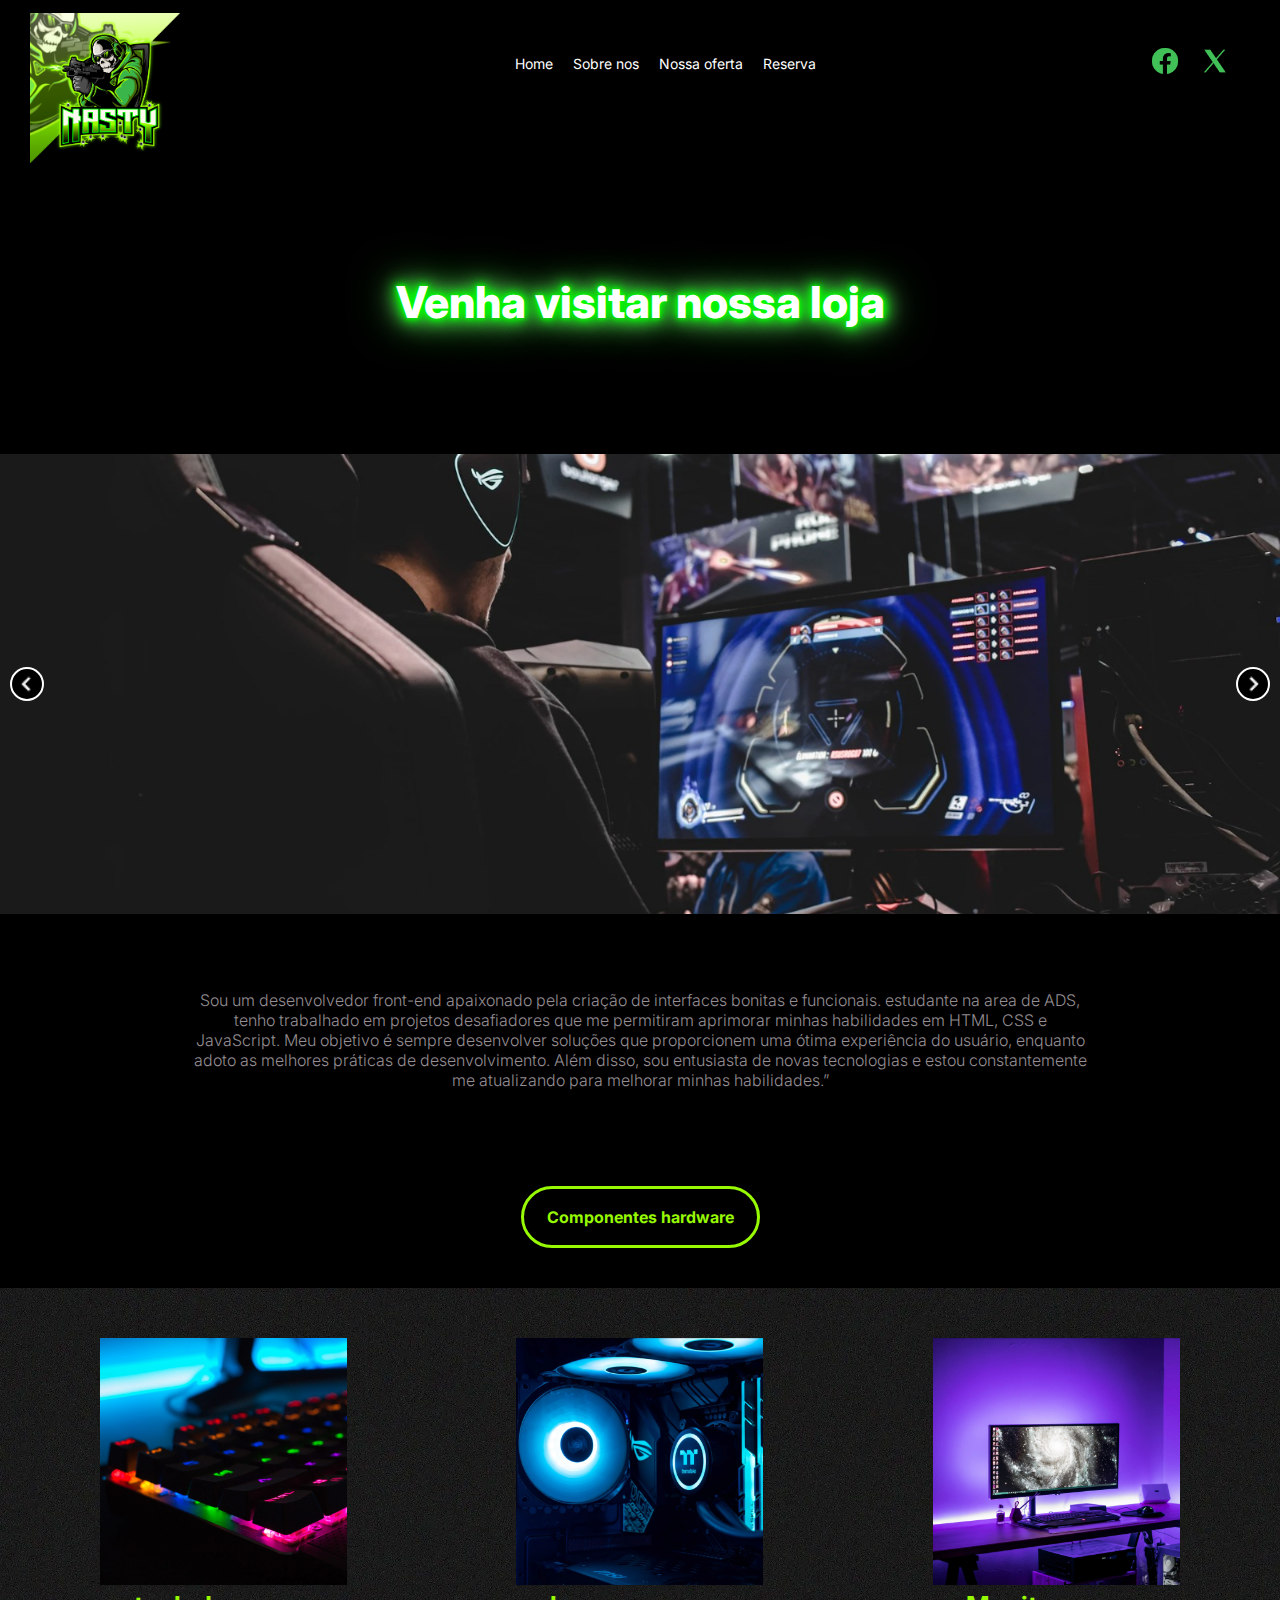
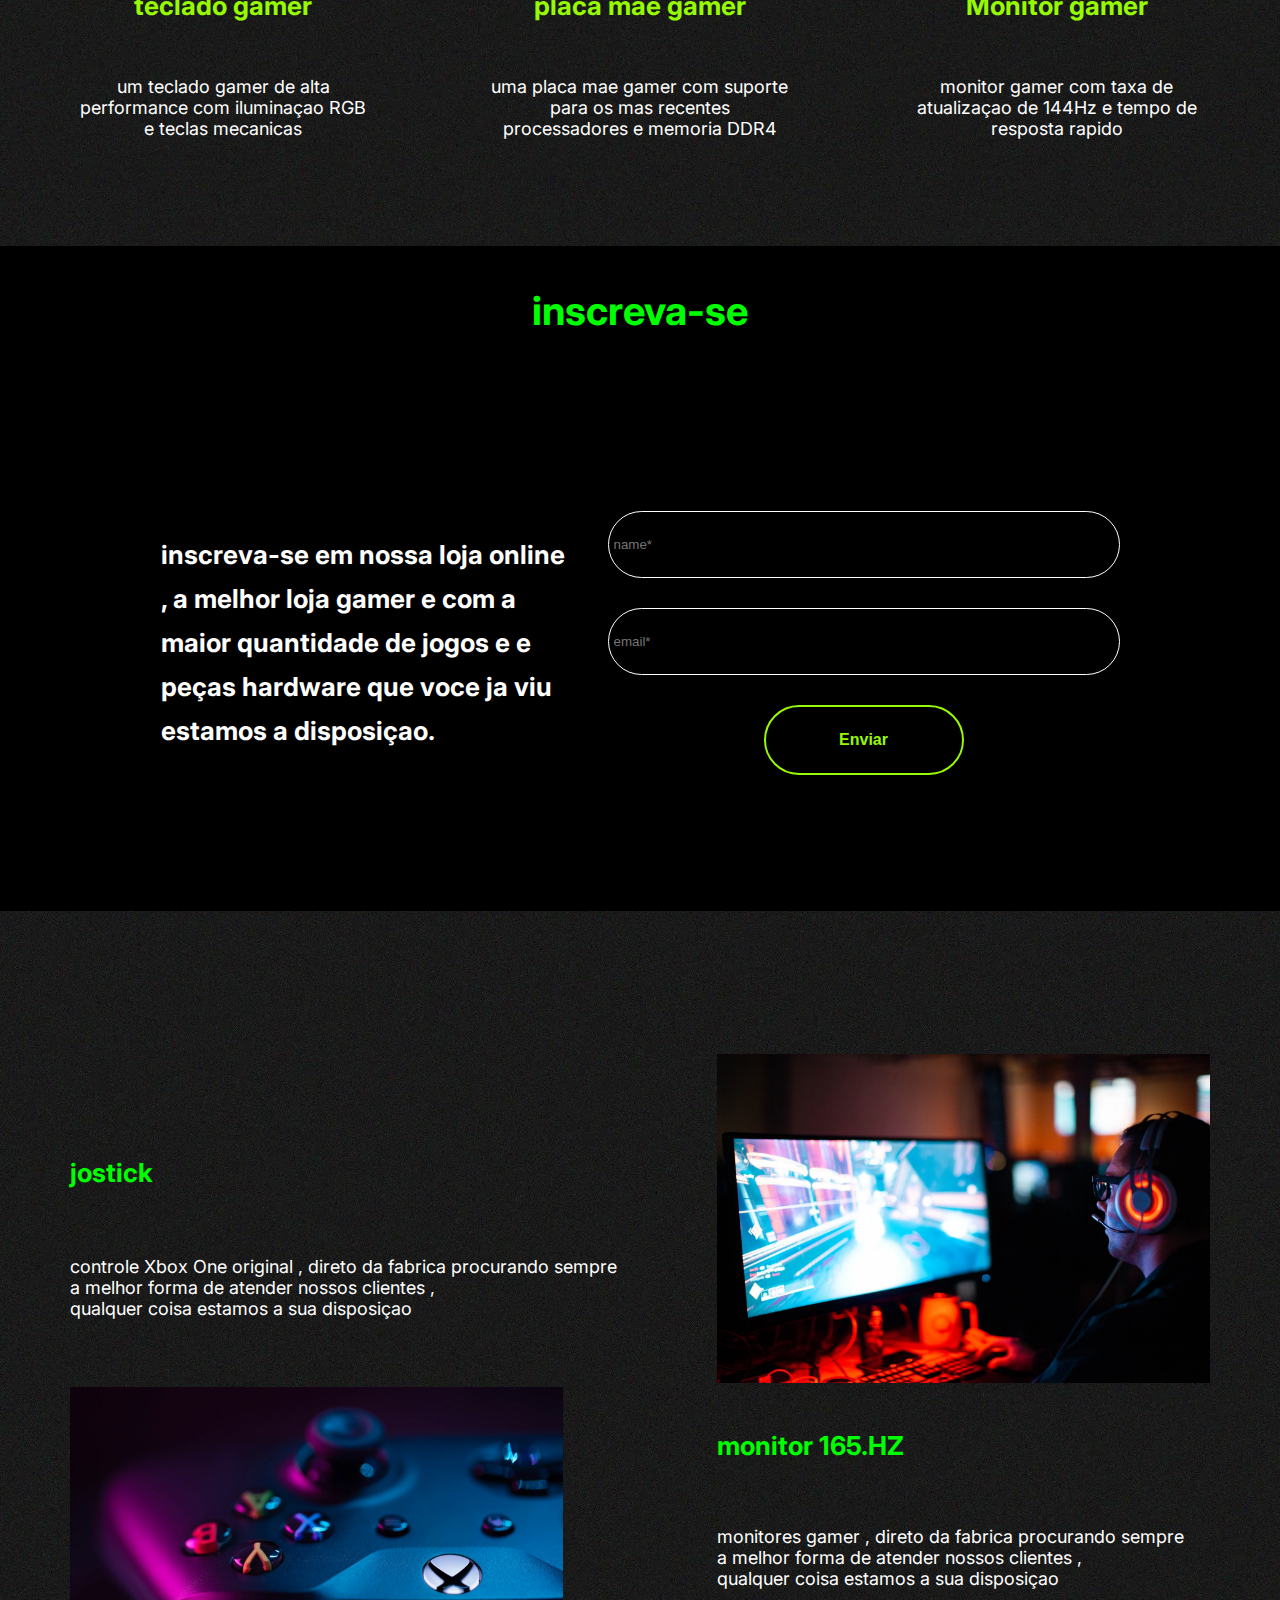
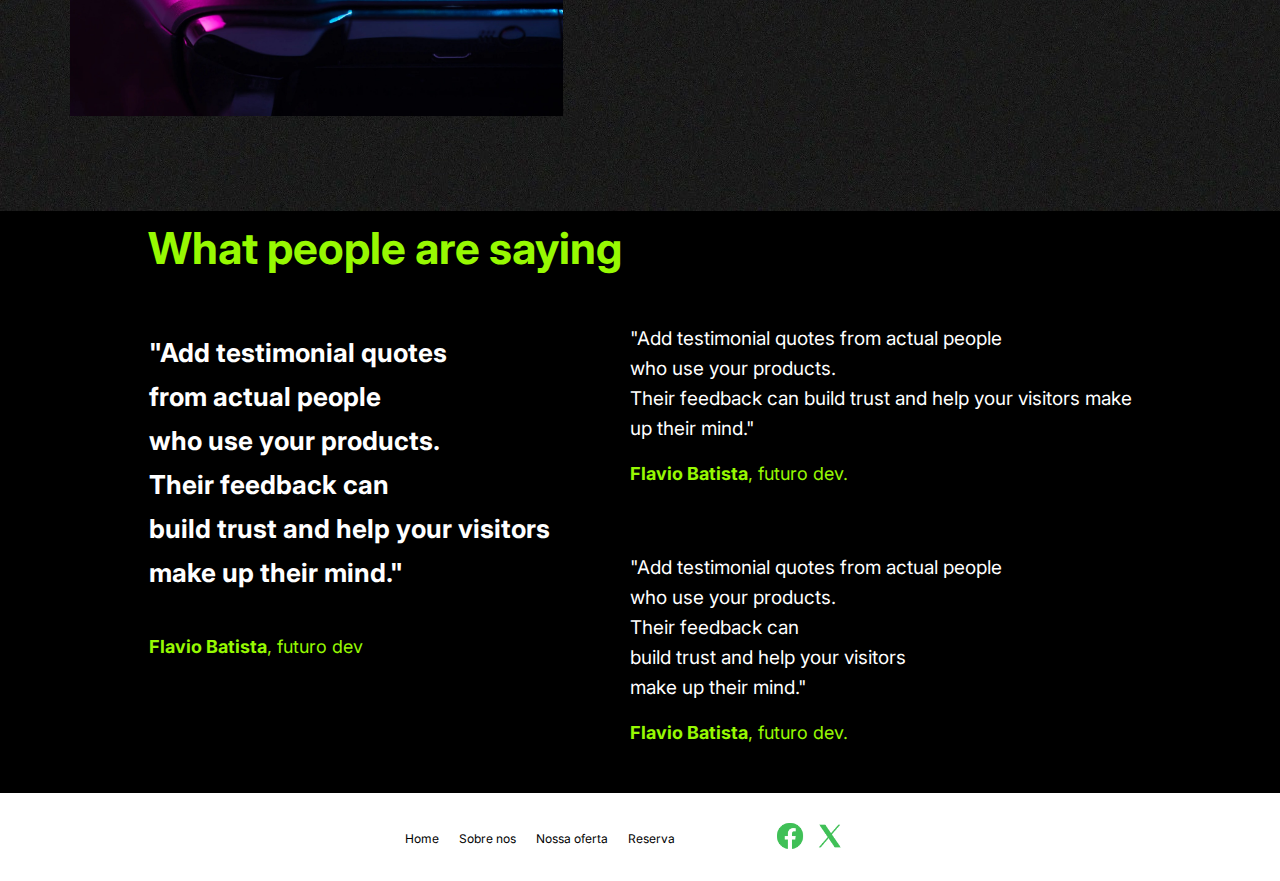
==== commit c7a8d4e3: "meu layout" ====
--- a/index.html
+++ b/index.html
@@ -208,8 +208,8 @@
 
 
 
-    <section class="section-footer">
-        <nav>
+    <section class="rodape-reserva">
+        <nav class="menu-navegaçao">
             <ul>
                 <li><a href="index.html">Home</a></li>
                 <li><a href="sobre-nos.html">Sobre nos</a></li>
@@ -218,7 +218,7 @@
             </ul>
         </nav>
 
-        <div class="footer">
+        <div class="imagens-final">
             <a href="">
                 <img src="image/logo-facebook.png" alt="logo facebok">
             </a>
--- a/style.css
+++ b/style.css
@@ -65,7 +65,7 @@
 
 nav ul li a {
     text-decoration: none;
-    padding: 0px 20px;
+ 
     color: white;
     font-size: 14px;
 
@@ -73,7 +73,7 @@
 
 nav ul li a:hover {
     text-shadow: 0 0 5px #00ff00, 0 0 10px #00ff00, 0 0 15px #00ff00, 0 0 20px #00ff00, 0 0 30px, 0 0 #00ff00, 0 0 50px #00ff00;
-    padding: 20px;
+
     transform: translateY(-10px);
     /* Mover o botão para cima */
 }
@@ -117,17 +117,6 @@
 .logos img:last-child {
     margin-bottom: 0;
 }
-
-
-
-
-
-
-
-
-
-
-
 
 
 .carousel-container {
@@ -196,17 +185,6 @@
     border-radius: 50%;
     filter: invert(100%);
 }
-
-
-
-
-
-
-
-
-
-
-
 
 
 
@@ -282,7 +260,7 @@
     justify-content: space-around;
     gap: 10px;
     flex-wrap: nowrap;
-    
+
 }
 
 .image-item {
@@ -292,7 +270,7 @@
     text-align: center;
     max-width: 300px;
     margin-top: 30px;
-} 
+}
 
 .image-item img {
     display: flex;
@@ -300,7 +278,7 @@
     height: 247px;
     max-width: 300px;
     max-height: 250px;
-  
+
 
 }
 
@@ -324,7 +302,7 @@
     color: #00ff00;
     font-weight: bold;
     font-size: 40px;
-   /* padding-top: 40px; */
+    /* padding-top: 40px; */
 
 
 
@@ -335,11 +313,11 @@
     justify-content: center;
     align-items: center;
     text-align: right;
-  
-   
-    
-}
-  
+
+
+
+}
+
 
 
 
@@ -352,76 +330,98 @@
     justify-content: center;
     align-items: center;
     height: 536px;
-    width:auto;
-   
+    width: auto;
+
     gap: 40px;
-   
-   
-
-}
-
-    
+
+
+
+}
+
+
 
 .text-container {
     display: flex;
-   justify-content: center;
-   align-items: center;
+    justify-content: center;
+    align-items: center;
     height: 267px;
     width: 407px;
-  
-
-}
-    
-    
-  
-   
+
+
+}
+
+
+
+
+
+
+
+
+
+
+
+
+
+
+
+
+
+
+
+
+
+
+
+
+
+
 
 
 
 
 
 .text-container p {
-    
+
     font-size: 26px;
     font-weight: 700;
     line-height: 44px;
 }
 
-    
-   
+
+
 
 .form-container {
-  
+
     display: flex;
     flex-direction: column;
     align-items: center;
     gap: 30px;
-   
-}
-   
-   
-
-   
+
+}
+
+
+
+
 
 
 .form-container input[type="text"],
 .form-container input[type="email"] {
-  
-   
+
+
     background-color: black;
     color: white;
     border-radius: 50px;
     border: 1px solid white;
     padding: 25px 5px 25px 5px;
     width: 500px;
-   
+
 }
 
 .form-container button {
     display: flex;
     justify-content: center;
     align-items: center;
-   
+
     font-size: 16px;
     font-weight: 700;
     height: 70px;
@@ -431,14 +431,14 @@
     border-radius: 50px;
     cursor: pointer;
     color: #97f902;
-  
-}
-
-
-
-
-
-    
+
+}
+
+
+
+
+
+
 
 
 
@@ -455,8 +455,8 @@
     height: 100%;
     width: auto;
     gap: 100px;
-    
-  
+
+
 
 
 
@@ -468,9 +468,9 @@
     flex-direction: column;
     gap: 50px;
     margin-top: 150px;
-   
-   
-  
+
+
+
 
 }
 
@@ -482,7 +482,7 @@
     font-weight: 700;
     margin: 0;
     color: #00ff00;
-    
+
 
 }
 
@@ -490,9 +490,9 @@
     display: flex;
     font-size: 18px;
     font-weight: 400;
-   
-   
-    
+
+
+
 
 }
 
@@ -500,7 +500,7 @@
 
 .box2-section4 {
     display: flex;
- 
+
     flex-direction: column;
     gap: 25px;
 
@@ -539,35 +539,35 @@
     align-items: center;
     margin-top: 10px;
 
- /*   border: 1px solid blue; */
-   
-}
-   
-
-    
+    /*   border: 1px solid blue; */
+
+}
+
+
+
 .text-section5 {
     display: flex;
     flex-direction: row;
     margin-right: 510px;
-   /* border: 1px solid green; */
-   
-}
-
-   
-  
-
-
-
-
-
-
-
-
-
-  
-    
-    
-    
+    /* border: 1px solid green; */
+
+}
+
+
+
+
+
+
+
+
+
+
+
+
+
+
+
+
 
 
 .container-section5 {
@@ -575,12 +575,12 @@
     width: auto;
     gap: 80px;
     margin-top: 30px;
-  /*  border: 1px solid purple; */
-}
-   
-   
-   
-   
+    /*  border: 1px solid purple; */
+}
+
+
+
+
 
 
 
@@ -590,24 +590,24 @@
     font-size: 44px;
     font-weight: 700;
     margin: 0;
-   
+
 
 }
 
 .son1-box {
     display: flex;
     flex-direction: column;
-   
-
-   
-
-   
+
+
+
+
+
 }
 
 .son1-box p {
-  font-size: 26px;
-  font-weight: 700;
-  line-height: 44px;
+    font-size: 26px;
+    font-weight: 700;
+    line-height: 44px;
 
 }
 
@@ -616,22 +616,22 @@
     font-size: 18px;
     font-weight: 400;
     color: #97f902;
-    
+
 }
 
 
 .son2-box {
-    
-    display: flex;
-    flex-direction: column;
-   
- /*   border: 2px solid aquamarine; */
-}
- 
-   
-
-
-   
+
+    display: flex;
+    flex-direction: column;
+
+    /*   border: 2px solid aquamarine; */
+}
+
+
+
+
+
 
 
 
@@ -640,8 +640,8 @@
     font-size: 19px;
     font-weight: 400;
     line-height: 30px;
-   
-   
+
+
 
 }
 
@@ -650,9 +650,9 @@
     font-size: 18px;
     font-weight: 400;
     color: #97f902;
-   
-   
-   
+
+
+
     /*  border: 1px solid rebeccapurple; */
 
 
@@ -666,90 +666,6 @@
 
 
 
-
-
-
-
-
-
-
-
-
-
-
-
-
-
-
-
-
-
-
-
-
-
-
-
-.section-footer {
-    display: flex;
-    flex-direction: row;
-    justify-content: space-between;
-    align-items: center;
-    height: 70px;
-
-
-
-    background-color: #fff;
-}
-
-
-
-
-
-
-
-.section-footer ul {
-    display: flex;
-    justify-content: center;
-    align-items: center;
-    margin-left: 50px;
-    /*  border: 1px solid red; */
-
-}
-
-
-
-
-
-
-
-
-
-.section-footer a {
-    color: black;
-    font-size: 12px;
-    font-weight: 400;
-
-
-}
-
-.footer {
-    display: flex;
-    width: 100px;
-    margin-right: 100px;
-    margin-top: 25px;
-    gap: 20px;
-    /*  border: 1px solid rgb(23, 11, 131); */
-
-}
-
-.footer img {
-    width: 30px;
-    height: 30PX;
-
-
-
-}
 
 
 
@@ -782,14 +698,6 @@
 
 
 
-}
-
-.rodape1 img {
-    width: 30px;
-    height: 30PX;
-    margin-top: 25px;
-    cursor: pointer;
-    /* border: 1px solid purple;*/
 }
 
 
@@ -1282,80 +1190,6 @@
     color: #97f902;
 
 }
-
-
-
-
-
-
-
-.secao-final2 {
-    display: flex;
-    flex-direction: row;
-    justify-content: space-between;
-    align-items: center;
-    height: 90px;
-    width: auto;
-    background-color: #fff;
-    /*  padding: 0px 0px 50px; */
-    /* border: 1px solid orange;*/
-}
-
-
-
-
-
-.secao-final2 ul {
-    display: flex;
-    justify-content: center;
-    align-items: center;
-    margin-left: 50px;
-
-    /*   border: 1px solid red; */
-
-}
-
-
-
-
-
-.secao-final2 a {
-    color: black;
-    font-size: 12px;
-    font-weight: 400;
-
-
-}
-
-.imagens-final {
-    display: flex;
-    width: 100px;
-    margin-right: 100px;
-    margin-top: 25px;
-    gap: 20px;
-    /*  border: 1px solid rgb(23, 11, 131); */
-
-}
-
-.imagens-final img {
-    width: 30px;
-    height: 30PX;
-
-
-
-}
-
-
-
-
-
-
-
-
-
-
-
-
 
 
 
@@ -1653,45 +1487,45 @@
 
 .rodape-reserva {
     display: flex;
-    flex-direction: row;
-    justify-content: space-between;
-    align-items: center;
-    height: 70px;
-
-
-
+    justify-content: center;
+    align-items: center;
+    height: 88px;
+    width: auto;
+    gap: 100px;
     background-color: #fff;
-}
-
-
-
-.rodape-reserva ul {
-    display: flex;
-    justify-content: center;
-    align-items: center;
-    margin-left: 50px;
-
-
-}
-
-
-
-
+    /*    border: 2px solid blue;  */
+}
+
+.menu-navegaçao {
+    display: flex;
+   
+    justify-content: center;
+    align-items: center;
+    margin: 0;
+  
+   
+    /*   border: 1px solid purple;  */
+
+}
 
 .rodape-reserva a {
+   
     color: black;
     font-size: 12px;
     font-weight: 400;
+    
+    
+     /*    border: 1px solid green; */
 
 
 }
 
 .imagens-final {
     display: flex;
-    width: 100px;
-    margin-right: 100px;
-    margin-top: 25px;
-    gap: 20px;
+    margin: 0;
+    gap: 10px;
+    
+    /*  border: 1px solid green; */
 }
 
 
@@ -1700,6 +1534,73 @@
     width: 30px;
     height: 30PX;
 
-
-
-}+}
+
+
+
+
+
+
+
+
+
+
+
+
+
+
+
+
+
+
+
+
+
+
+
+
+
+
+
+
+
+
+
+
+
+
+
+
+
+
+
+
+
+
+
+
+
+
+
+
+
+
+
+
+
+
+
+
+
+
+
+
+
+
+
+
+
+
+
+
+
